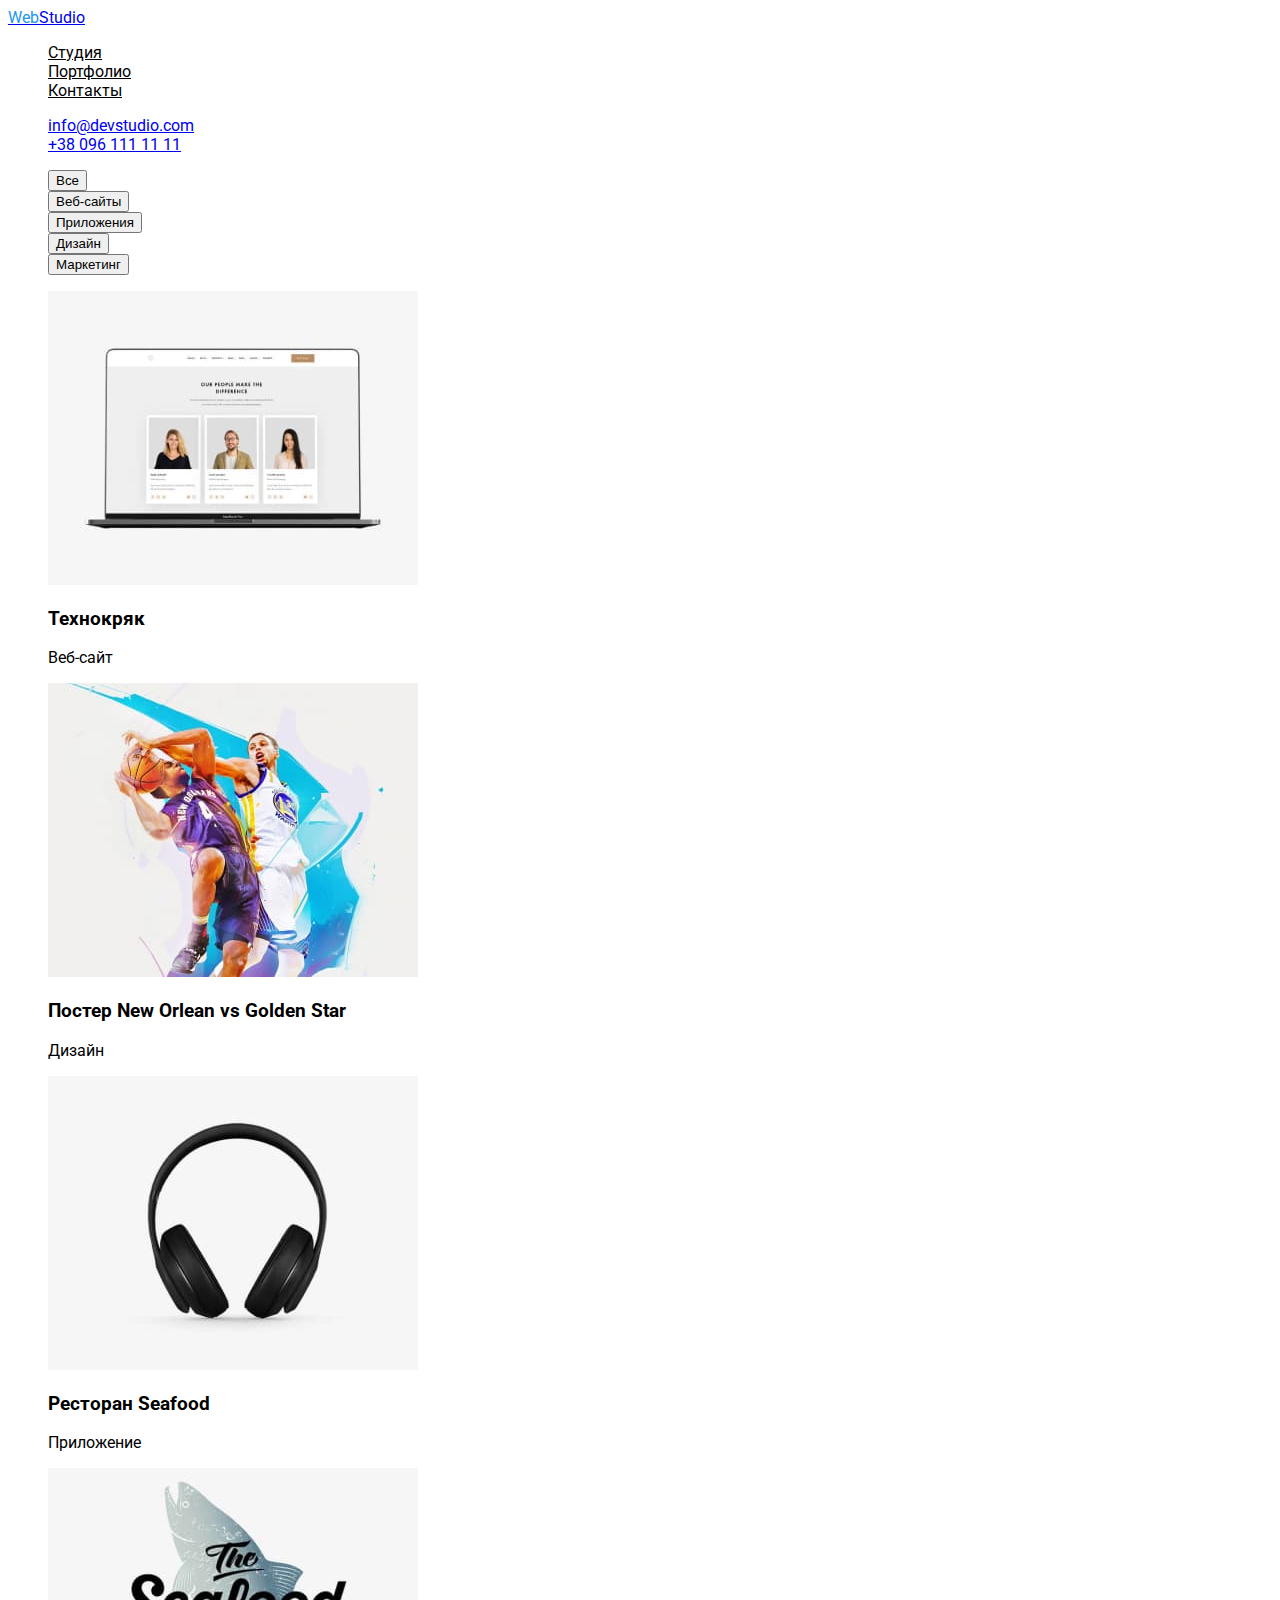
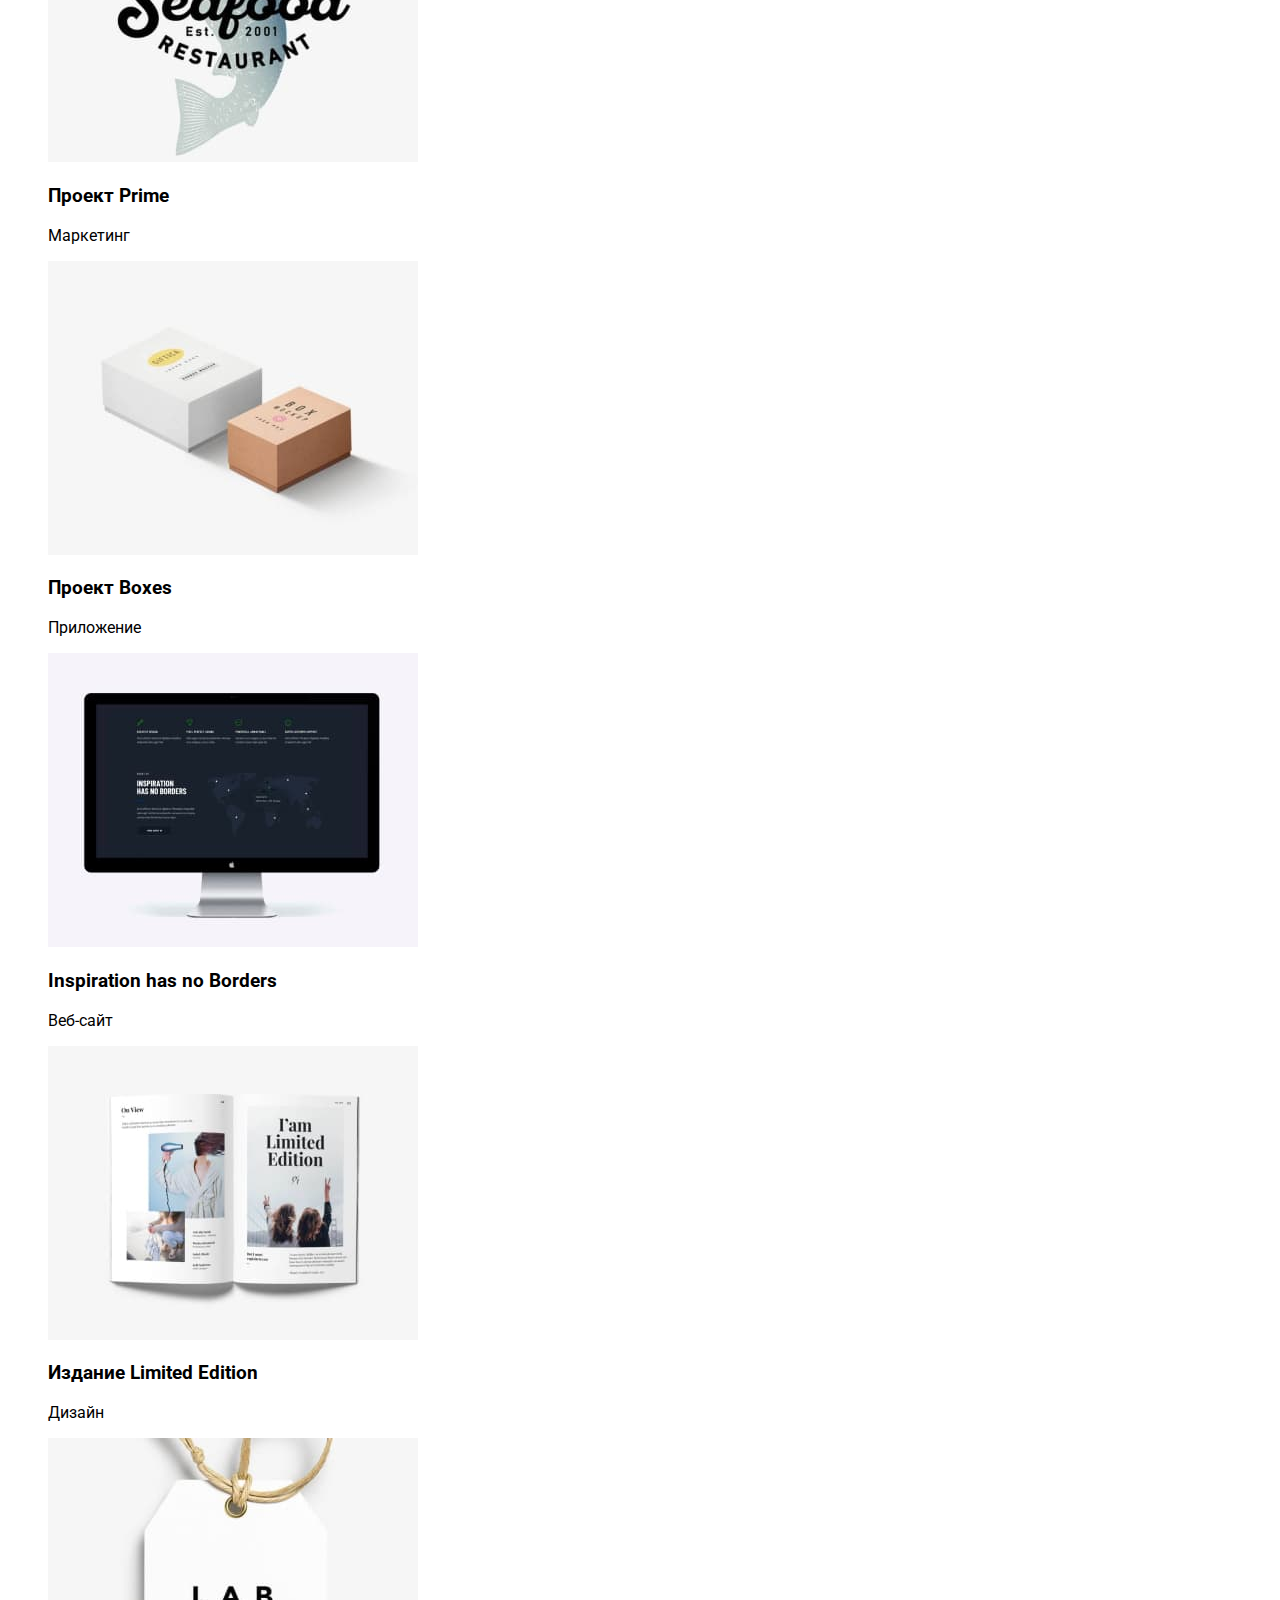
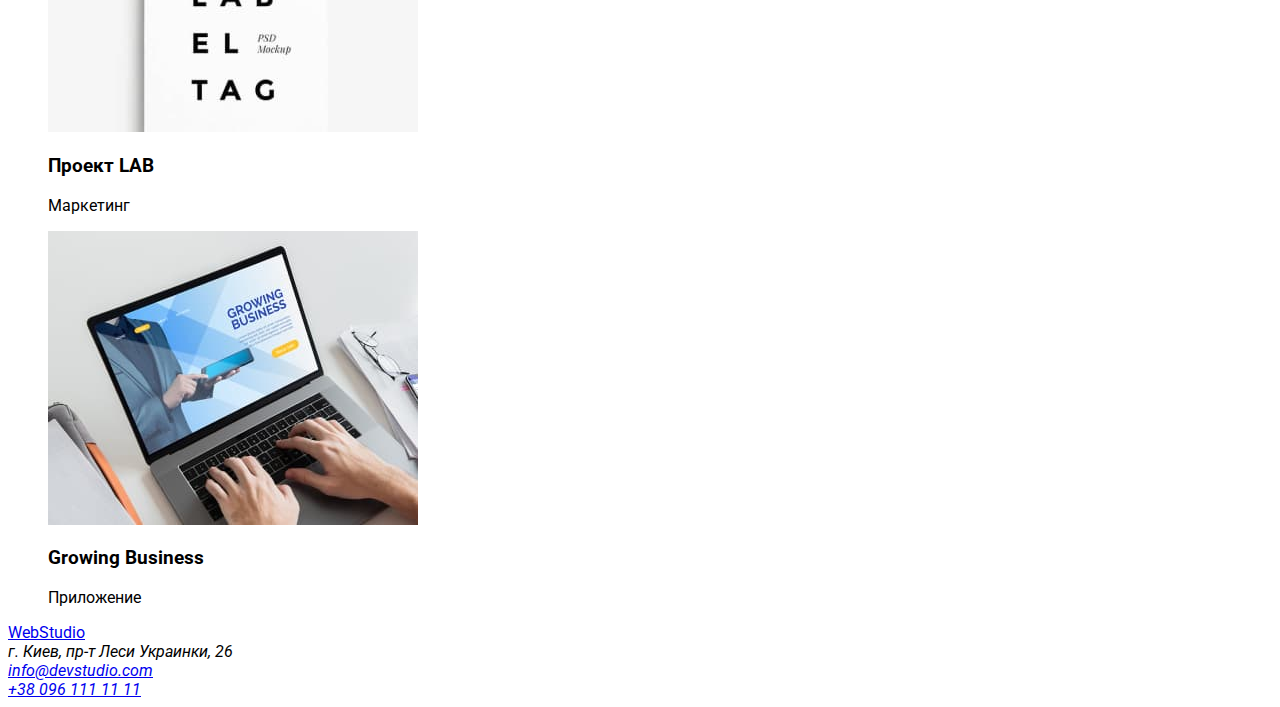
==== portfolio.html @ 3bb66386 "styles were added" ====
<!DOCTYPE html>
<html lang="ru">

<head>
    <meta charset="UTF-8">
    <meta http-equiv="X-UA-Compatible" content="IE=edge">
    <meta name="viewport" content="width=device-width, initial-scale=1.0">
    <title>Document</title>
    <link rel="stylesheet" href="css/styles.css">
    <link rel="preconnect" href="https://fonts.googleapis.com">
    <link rel="preconnect" href="https://fonts.gstatic.com" crossorigin>
    <link
        href="https://fonts.googleapis.com/css2?family=Raleway:wght@700&family=Roboto:wght@400;500;700;900&display=swap"
        rel="stylesheet">
</head>

<body>
    <!--Шапка-->
    <header>
        <nav>
            <a class="web-studio" href="./index.html"> <span class="web">Web</span>Studio</a>
            <ul class="list">
                <li><a href="index.html" class="link">Студия</a></li>
                <li><a href="portfolio.html" class="link">Портфолио</a></li>
                <li><a href="/" class="link">Контакты</a></li>
            </ul>
        </nav>
        <ul class="list">
            <li><a href="mailto:info@devstudio.com">info@devstudio.com</a></li>
            <li><a href="+380961111111">+38 096 111 11 11</a></li>
        </ul>
    </header>
    <main>
        <!--Portfolio-->
        <section class="section">
            <ul class="list">
                <li><button type="button">Все</button></li>
                <li><button type="button">Веб-сайты</button></li>
                <li><button type="button">Приложения</button></li>
                <li><button type="button">Дизайн</button></li>
                <li><button type="button">Маркетинг</button></li>
            </ul>
        </section>
        <!--Projects-->
        <section class="section">
            <ul class="list">
                <li><img src="./images/img5.jpg" alt="Фото команда" width="370" height="294">
                    <h3>Технокряк</h3>
                    <p>Веб-сайт</p>
                </li>
                <li><img src="./images/img6.jpg" alt="Постер Баскетбола" width="370" height="294">
                    <h3>Постер New Orlean vs Golden Star</h3>
                    <p>Дизайн</p>
                </li>
                <li><img src="./images/img7.jpg" alt="Ресторан Фото" width="370" height="294">
                    <h3>Ресторан Seafood</h3>
                    <p>Приложение</p>
                </li>
                <li><img src="./images/img8.jpg" alt="Фото ло" width="370" height="294">
                    <h3>Проект Prime</h3>
                    <p>Маркетинг</p>
                </li>
                <li><img src="./images/img9.jpg" alt="Проект Boxes" width="370" height="294">
                    <h3>Проект Boxes</h3>
                    <p>Приложение</p>
                </li>
                <li><img src="./images/img10.jpg" alt="Inspiration has no Borders" width="370" height="294">
                    <h3>Inspiration has no Borders</h3>
                    <p>Веб-сайт</p>
                </li>
                <li><img src="./images/img11.jpg" alt="Издание Limited Edition" width="370" height="294">
                    <h3>Издание Limited Edition</h3>
                    <p>Дизайн</p>
                </li>
                <li><img src="./images/img12.jpg" alt="Проект LAB" width="370" height="294">
                    <h3>Проект LAB</h3>
                    <p>Маркетинг</p>
                </li>
                <li><img src="./images/img13.jpg" alt="Growing Business" width="370" height="294">
                    <h3>Growing Business</h3>
                    <p>Приложение</p>
                </li>
            </ul>
        </section>
    </main>
    <footer>
        <!--Contact us-->
        <div>
            <a href="/index.html">WebStudio</a>

            <address>г. Киев, пр-т Леси Украинки, 26<br></address>
            <address>
                <a href="mailto:info@devstudio.com">info@devstudio.com</a><br>
                <a href="tel:+380961111111">+38 096 111 11 11</a>
            </address>
        </div>
        <div>
        </div>
    </footer>
</body>

</html>
---- css/styles.css ----
/* main color #ffffff*/
/*second color #F5F4FA*/
/* hero fill #2F303A */
/* footer fill #2F303A */
/* emphasis #2196F3 */
/* logo color #2196F3, #000000 */
/* font color #212121*/
/* second font color #2196F3, #212121, #757575 */
/* font Roboto 400,500,700,900 */
/* font Raleway 700 */
/* sections */
/* font-family: 'Raleway', sans-serif;
   'Roboto', sans-serif; */
:root {
  --primary-text-color: #000000;
  --title-text-color: #000000;
  --accent-color: #2196f3;
}
body {
  color: #000000;
  font-family: 'Roboto', sans-serif;

  background-color: #ffffff;
}
.list {
  list-style: none;
}
/* header */
.header {
  background-color: #fff;
}
.web {
  color: #2196f3;
}
.web-studio {
}
.link {
  color: #000000;
}
.logo {
  color: #000000;
}
.logo:active {
  color: #2196f3;
}
.logo:hover,
.link-logo:focus {
  color: #2196f3;
}

.section-title {
  color: #000000;
}
/* site nav */
.nav {
  color: #000000;
}
.nav .link:hover,
.site-nav .link:focus {
  color: #2196f3;
}
/* hero */
.hero {
  background-color: #000000;
}
.hero-title {
  color: #ffffff;
}
.btn-hero {
  background-color: #2196f3;
}
.btn-text {
  color: #ffffff;
}
/* Features */
.list-features {
  background-color: rgb(89, 0, 255);
}
.list-services {
  background-color: lightsalmon;
}
.list-team {
  background-color: rgb(184, 61, 184);
}
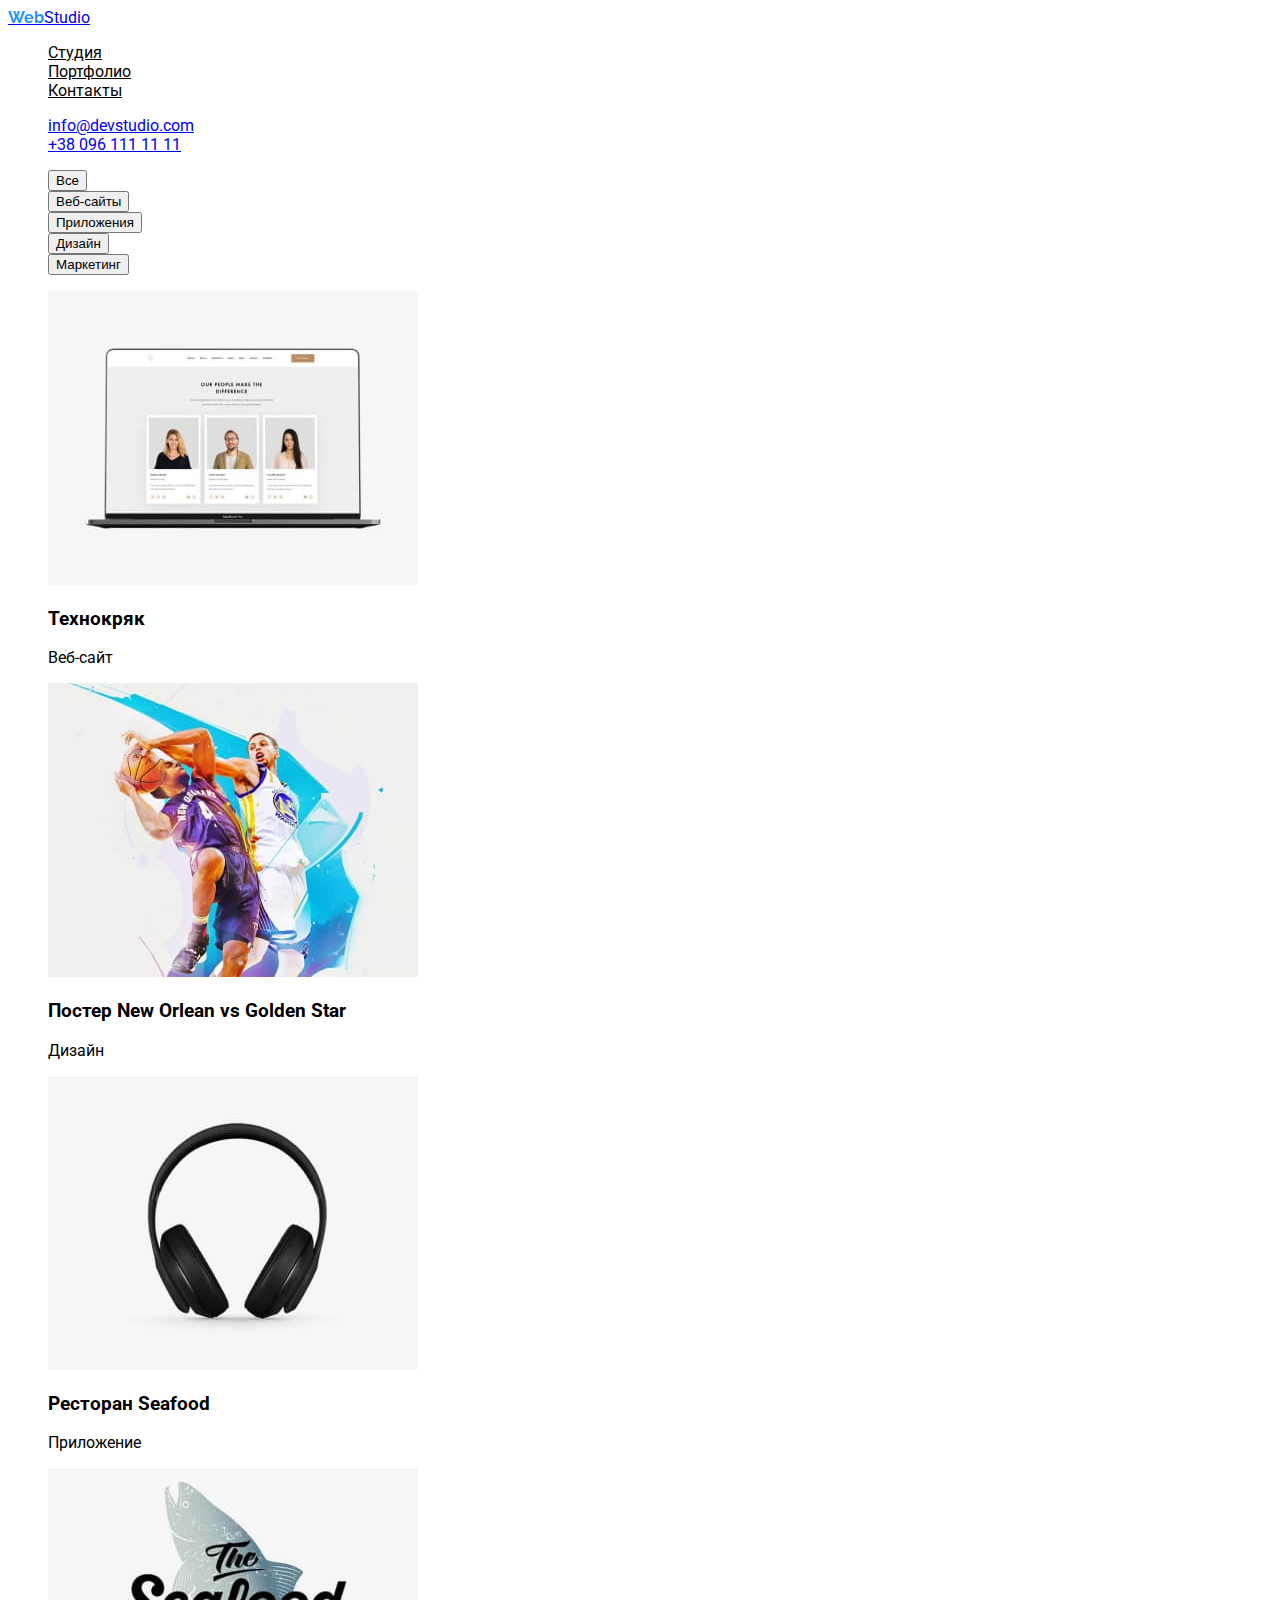
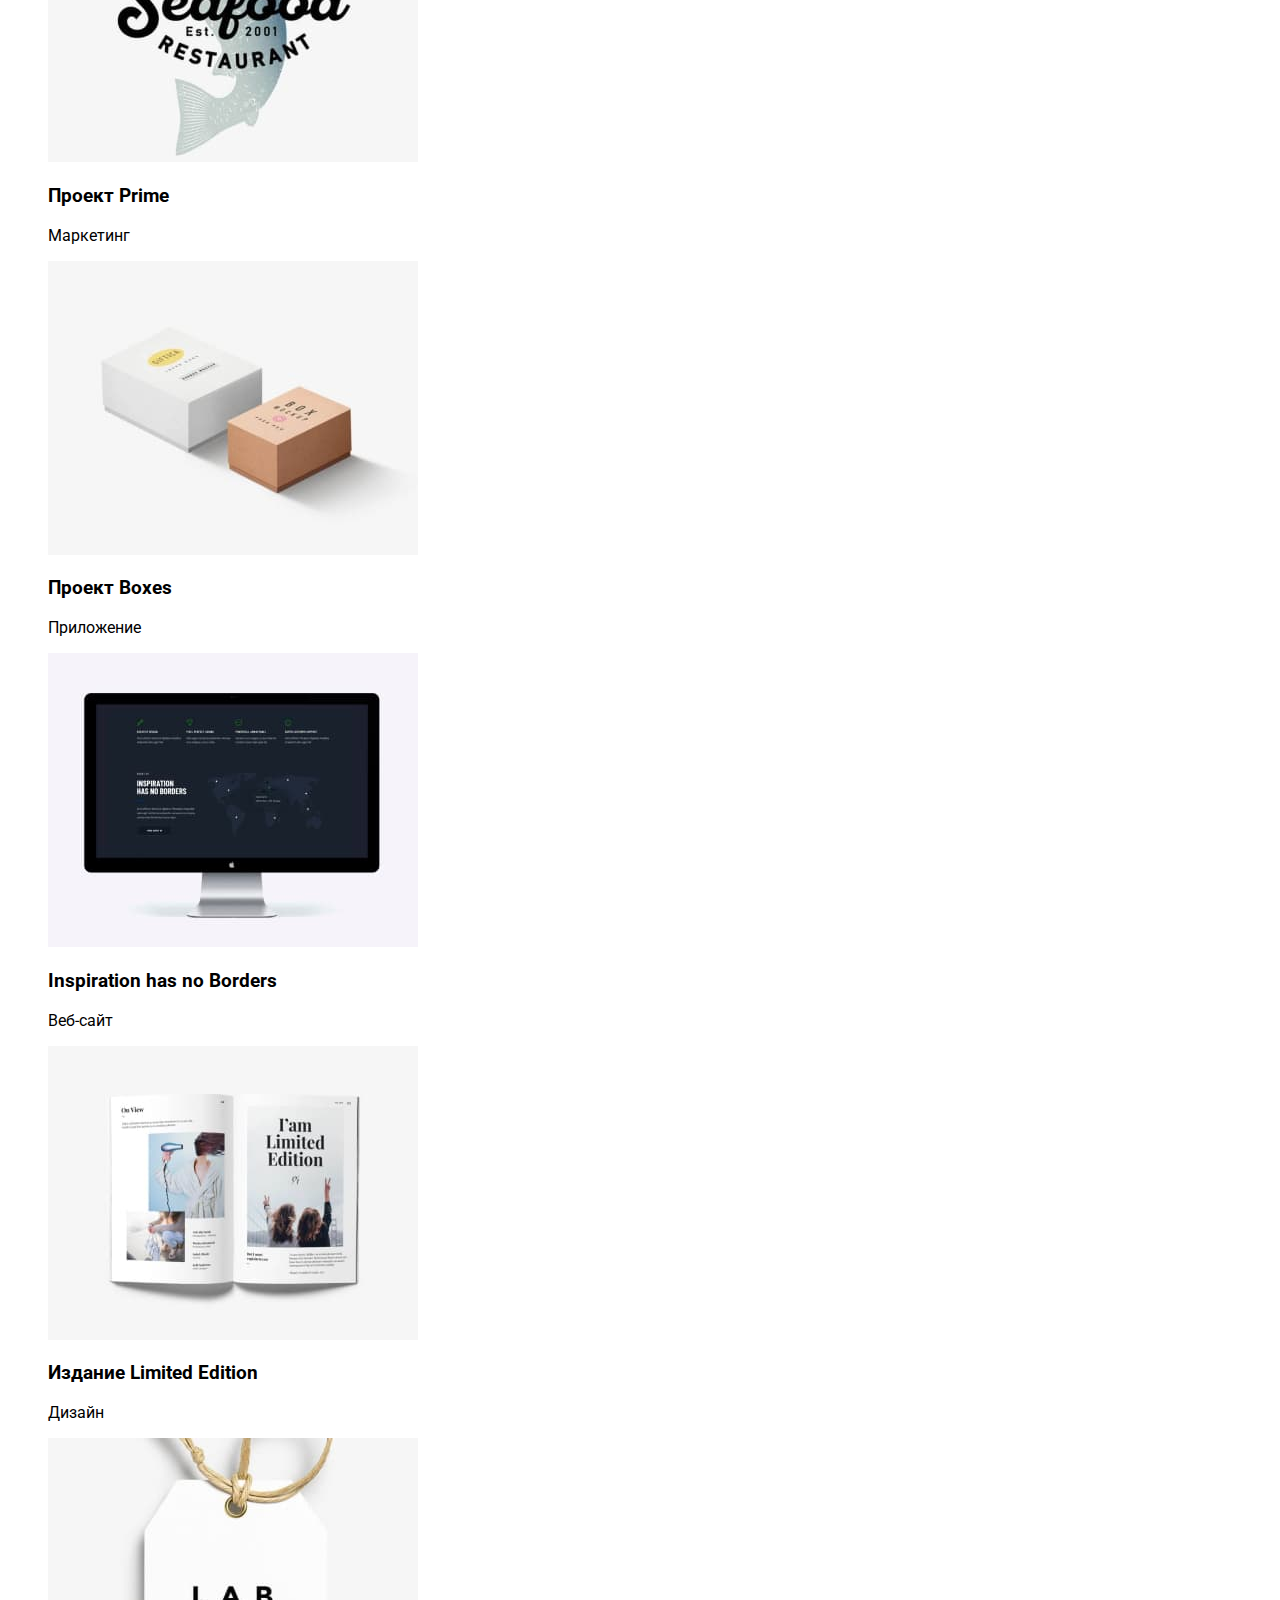
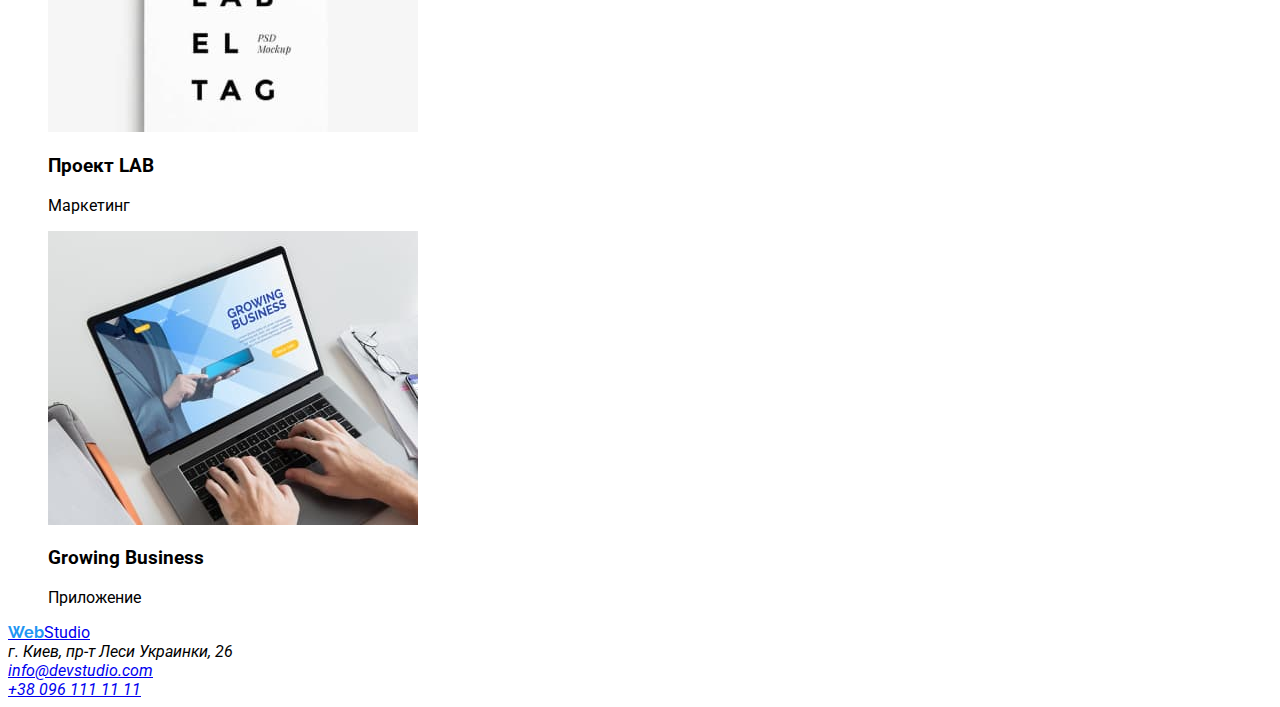
==== commit 18eeacc4: "class was changed" ====
--- a/portfolio.html
+++ b/portfolio.html
@@ -86,7 +86,7 @@
     <footer>
         <!--Contact us-->
         <div>
-            <a href="/index.html">WebStudio</a>
+            <a class="web-studio" href="./index.html"> <span class="web">Web</span>Studio</a>
 
             <address>г. Киев, пр-т Леси Украинки, 26<br></address>
             <address>
--- a/css/styles.css
+++ b/css/styles.css
@@ -30,6 +30,8 @@
   background-color: #fff;
 }
 .web {
+  font-family: 'Raleway', sans-serif;
+  font-weight: 700;
   color: #2196f3;
 }
 .web-studio {
@@ -68,17 +70,6 @@
 }
 .btn-hero {
   background-color: #2196f3;
-}
-.btn-text {
   color: #ffffff;
 }
 /* Features */
-.list-features {
-  background-color: rgb(89, 0, 255);
-}
-.list-services {
-  background-color: lightsalmon;
-}
-.list-team {
-  background-color: rgb(184, 61, 184);
-}
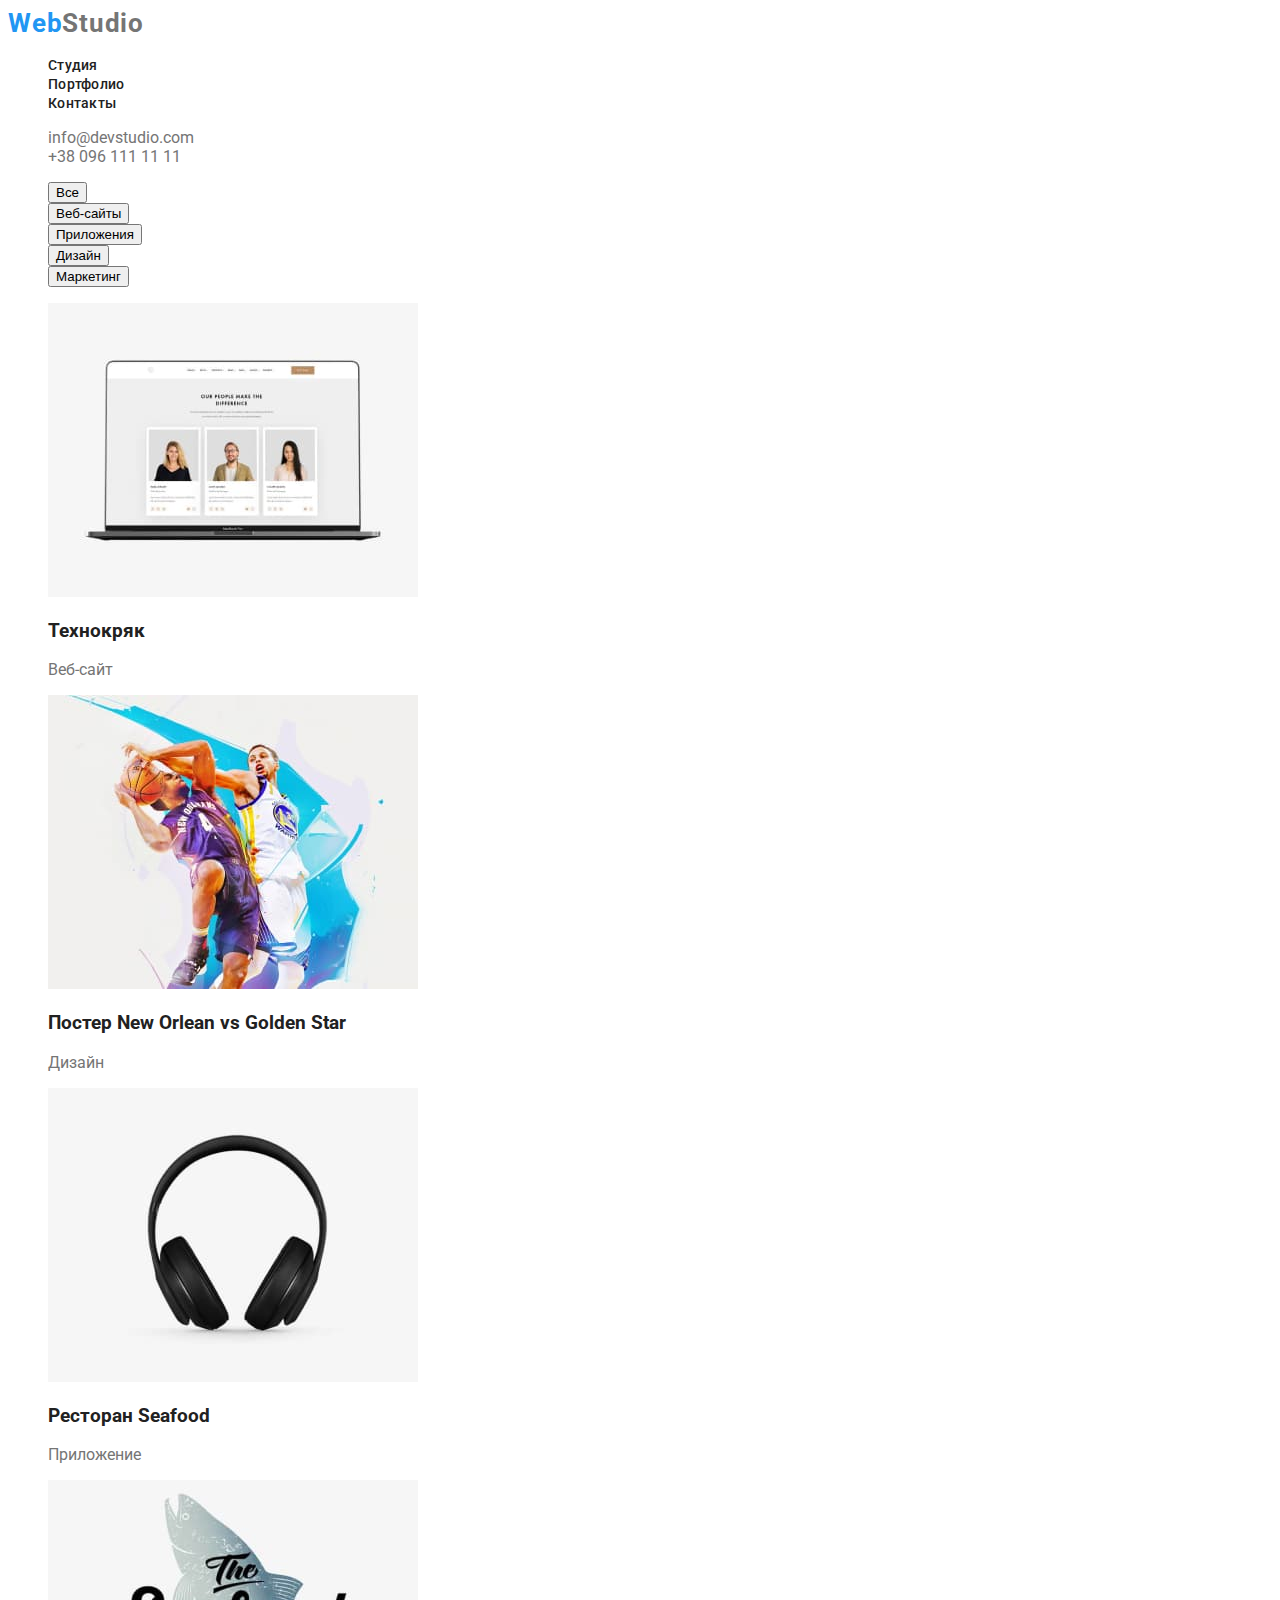
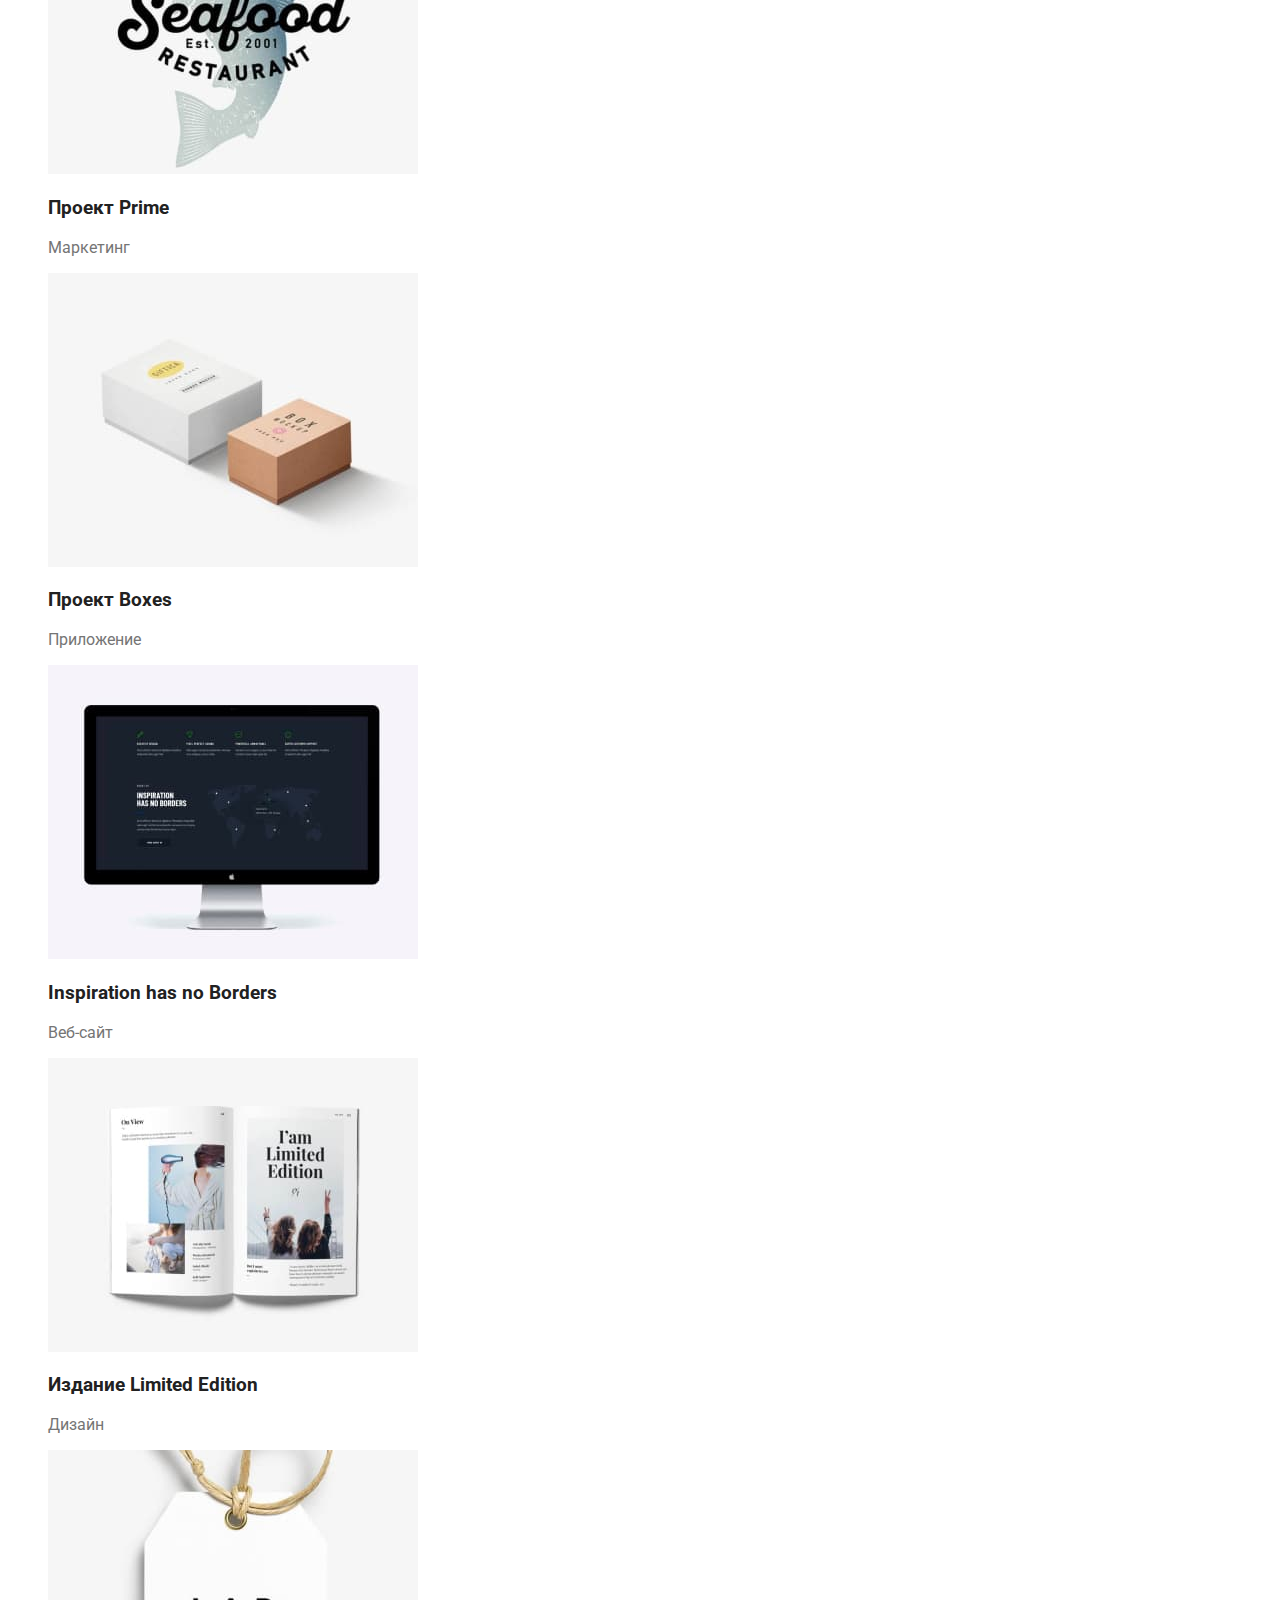
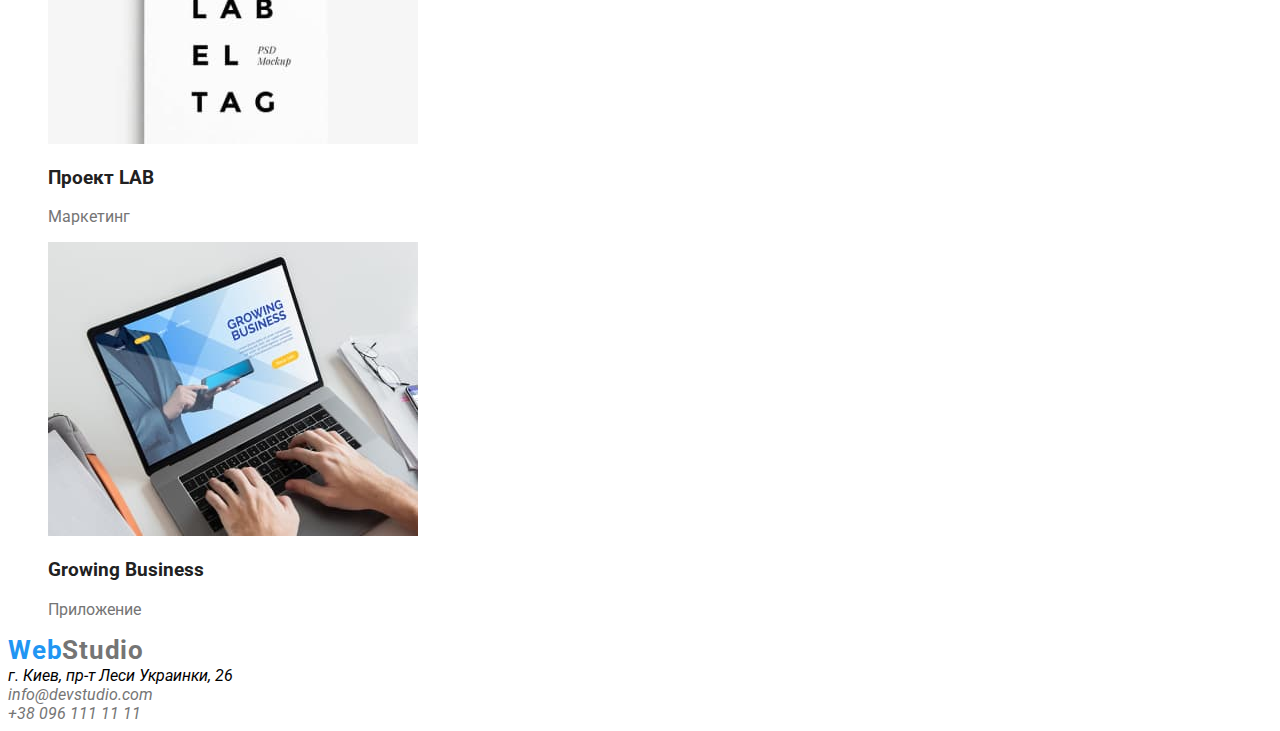
==== commit 209e9f02: "css studio added" ====
--- a/portfolio.html
+++ b/portfolio.html
@@ -10,29 +10,30 @@
     <link rel="preconnect" href="https://fonts.googleapis.com">
     <link rel="preconnect" href="https://fonts.gstatic.com" crossorigin>
     <link
-        href="https://fonts.googleapis.com/css2?family=Raleway:wght@700&family=Roboto:wght@400;500;700;900&display=swap"
+        href="https://fonts.googleapis.com/css2?family=Oleo+Script&family=Raleway:wght@700&family=Roboto:wght@400;500;700;900&display=swap"
         rel="stylesheet">
+
 </head>
 
 <body>
     <!--Шапка-->
-    <header>
-        <nav>
-            <a class="web-studio" href="./index.html"> <span class="web">Web</span>Studio</a>
-            <ul class="list">
-                <li><a href="index.html" class="link">Студия</a></li>
-                <li><a href="portfolio.html" class="link">Портфолио</a></li>
-                <li><a href="/" class="link">Контакты</a></li>
+    <header class="header">
+        <a class="logo link" href="./index.html"> <span class="web">Web</span>Studio</a>
+        <nav class="header-nav">
+            <ul class="header-list list">
+                <li><a class="header-link link" href="./index.html">Студия</a></li>
+                <li><a class="header-link link" href="./portfolio.html">Портфолио</a></li>
+                <li><a class="header-link link" href="/">Контакты</a></li>
             </ul>
         </nav>
         <ul class="list">
-            <li><a href="mailto:info@devstudio.com">info@devstudio.com</a></li>
-            <li><a href="+380961111111">+38 096 111 11 11</a></li>
+            <li><a class="link" href="mailto:info@devstudio.com">info@devstudio.com</a></li>
+            <li><a class="link" href="+380961111111">+38 096 111 11 11</a></li>
         </ul>
     </header>
     <main>
-        <!--Portfolio-->
-        <section class="section">
+        <!--Menu-->
+        <section class="menu">
             <ul class="list">
                 <li><button type="button">Все</button></li>
                 <li><button type="button">Веб-сайты</button></li>
@@ -42,43 +43,43 @@
             </ul>
         </section>
         <!--Projects-->
-        <section class="section">
+        <section class="projects">
             <ul class="list">
                 <li><img src="./images/img5.jpg" alt="Фото команда" width="370" height="294">
-                    <h3>Технокряк</h3>
-                    <p>Веб-сайт</p>
+                    <h3 class="projects-title">Технокряк</h3>
+                    <p class="projects-text">Веб-сайт</p>
                 </li>
                 <li><img src="./images/img6.jpg" alt="Постер Баскетбола" width="370" height="294">
-                    <h3>Постер New Orlean vs Golden Star</h3>
-                    <p>Дизайн</p>
+                    <h3 class="projects-title">Постер New Orlean vs Golden Star</h3>
+                    <p class="projects-text">Дизайн</p>
                 </li>
                 <li><img src="./images/img7.jpg" alt="Ресторан Фото" width="370" height="294">
-                    <h3>Ресторан Seafood</h3>
-                    <p>Приложение</p>
+                    <h3 class="projects-title">Ресторан Seafood</h3>
+                    <p class="projects-text">Приложение</p>
                 </li>
                 <li><img src="./images/img8.jpg" alt="Фото ло" width="370" height="294">
-                    <h3>Проект Prime</h3>
-                    <p>Маркетинг</p>
+                    <h3 class="projects-title">Проект Prime</h3>
+                    <p class="projects-text">Маркетинг</p>
                 </li>
                 <li><img src="./images/img9.jpg" alt="Проект Boxes" width="370" height="294">
-                    <h3>Проект Boxes</h3>
-                    <p>Приложение</p>
+                    <h3 class="projects-title">Проект Boxes</h3>
+                    <p class="projects-text">Приложение</p>
                 </li>
                 <li><img src="./images/img10.jpg" alt="Inspiration has no Borders" width="370" height="294">
-                    <h3>Inspiration has no Borders</h3>
-                    <p>Веб-сайт</p>
+                    <h3 class="projects-title">Inspiration has no Borders</h3>
+                    <p class="projects-text">Веб-сайт</p>
                 </li>
                 <li><img src="./images/img11.jpg" alt="Издание Limited Edition" width="370" height="294">
-                    <h3>Издание Limited Edition</h3>
-                    <p>Дизайн</p>
+                    <h3 class="projects-title">Издание Limited Edition</h3>
+                    <p class="projects-text">Дизайн</p>
                 </li>
                 <li><img src="./images/img12.jpg" alt="Проект LAB" width="370" height="294">
-                    <h3>Проект LAB</h3>
-                    <p>Маркетинг</p>
+                    <h3 class="projects-title">Проект LAB</h3>
+                    <p class="projects-text">Маркетинг</p>
                 </li>
                 <li><img src="./images/img13.jpg" alt="Growing Business" width="370" height="294">
-                    <h3>Growing Business</h3>
-                    <p>Приложение</p>
+                    <h3 class="projects-title">Growing Business</h3>
+                    <p class="projects-text">Приложение</p>
                 </li>
             </ul>
         </section>
@@ -86,12 +87,11 @@
     <footer>
         <!--Contact us-->
         <div>
-            <a class="web-studio" href="./index.html"> <span class="web">Web</span>Studio</a>
-
+            <a class="logo link" href="/"> <span class="web">Web</span>Studio</a>
             <address>г. Киев, пр-т Леси Украинки, 26<br></address>
             <address>
-                <a href="mailto:info@devstudio.com">info@devstudio.com</a><br>
-                <a href="tel:+380961111111">+38 096 111 11 11</a>
+                <a href="mailto:info@devstudio.com" class="link">info@devstudio.com</a><br>
+                <a href="tel:+380961111111" class="link">+38 096 111 11 11</a>
             </address>
         </div>
         <div>
--- a/css/styles.css
+++ b/css/styles.css
@@ -1,75 +1,230 @@
-/* main color #ffffff*/
-/*second color #F5F4FA*/
-/* hero fill #2F303A */
-/* footer fill #2F303A */
-/* emphasis #2196F3 */
-/* logo color #2196F3, #000000 */
-/* font color #212121*/
-/* second font color #2196F3, #212121, #757575 */
+/*second fill color #F5F4FA*/
+/* hero, footer fill color #2F303A */
 /* font Roboto 400,500,700,900 */
 /* font Raleway 700 */
-/* sections */
 /* font-family: 'Raleway', sans-serif;
    'Roboto', sans-serif; */
 :root {
-  --primary-text-color: #000000;
-  --title-text-color: #000000;
+  --main-title-color: #ffffff;
+  --secondary-title-color: #212121;
+  --main-text-color: #757575;
   --accent-color: #2196f3;
 }
 body {
   color: #000000;
   font-family: 'Roboto', sans-serif;
-
   background-color: #ffffff;
 }
 .list {
   list-style: none;
 }
-/* header */
+.link {
+  text-decoration: none;
+}
+/* Header */
 .header {
-  background-color: #fff;
-}
+  background-color: #ffffff;
+}
+.header-link {
+  font-style: normal;
+  font-weight: 500;
+  font-size: 14px;
+  line-height: 1.14;
+  letter-spacing: 0.02em;
+  color: #212121;
+}
+.link:hover,
+.link:focus {
+  color: #2196f3;
+}
+/* Webstudio logo */
 .web {
-  font-family: 'Raleway', sans-serif;
-  font-weight: 700;
-  color: #2196f3;
-}
-.web-studio {
-}
+  font-weight: 700;
+  font-size: 26px;
+  line-height: 1.19;
+  /* identical to box height */
+  letter-spacing: 0.03em;
+  color: #2196f3;
+}
+.logo {
+  font-weight: 700;
+  font-size: 26px;
+  line-height: 1.19;
+  /* identical to box height */
+  letter-spacing: 0.03em;
+  color: #2196f3;
+}
+.header-mail {
+  font-weight: 500;
+  font-size: 14px;
+  line-height: 1.14;
+  letter-spacing: 0.02em;
+
+  color: #757575;
+}
+.header-tel {
+  font-weight: 500;
+  font-size: 14px;
+  line-height: 1.14;
+  letter-spacing: 0.02em;
+
+  color: #757575;
+}
+/* font-family: 'Raleway', sans-serif; */
+/* font-weight: 400; */
+/* color: #000000; */
+
+/* site nav */
+
+.header-nav .list > li .link:hover,
+.link:focus {
+  color: #2196f3;
+}
+.header-nav .list > li .link {
+  color: #212121;
+}
+/* Hero */
+.hero {
+  background-color: #2f303a;
+}
+.hero-box {
+}
+.hero-title {
+  font-weight: 900;
+  font-size: 44px;
+  line-height: 1.36;
+  /* or 136% */
+  text-align: center;
+  letter-spacing: 0.06em;
+  text-transform: uppercase;
+  color: #ffffff;
+}
+.button-text {
+  font-weight: bold;
+  font-size: 16px;
+  line-height: 1.87;
+  /* identical to box height, or 187% */
+  display: flex;
+  align-items: center;
+  text-align: center;
+  letter-spacing: 0.06em;
+  color: #ffffff;
+  background-color: #2196f3;
+}
+/* Features section */
+
+.features-list {
+}
+.features-title {
+  font-weight: 700;
+  font-size: 14px;
+  line-height: 1.14;
+  letter-spacing: 0.03em;
+  text-transform: uppercase;
+  color: #212121;
+}
+.features-text {
+  font-weight: normal;
+  font-size: 14px;
+  line-height: 1.71;
+  /* or 171% */
+  letter-spacing: 0.03em;
+  color: #757575;
+}
+/* Features images */
+.cards {
+}
+.cards-title {
+  font-weight: 700;
+  font-size: 36px;
+  line-height: 1.16;
+  text-align: center;
+  letter-spacing: 0.03em;
+  color: #212121;
+}
+
+/* Team section */
 .link {
-  color: #000000;
+  color: #757575;
+}
+.team {
+}
+.team-title {
+  font-weight: 700;
+  font-size: 36px;
+  line-height: 1.16;
+  text-align: center;
+  letter-spacing: 0.03em;
+  color: #212121;
+}
+.team-list {
+}
+.team-member {
+  font-weight: 500;
+  font-size: 16px;
+  line-height: 1.18;
+  /* identical to box height */
+  text-align: center;
+  letter-spacing: 0.03em;
+  color: #212121;
+}
+.team-text {
+  font-weight: 400;
+  font-size: 16px;
+  line-height: 1.18;
+  /* identical to box height */
+  text-align: center;
+  letter-spacing: 0.03em;
+  color: #757575;
+}
+/* Footer Contacts */
+.contacts {
+}
+.contacts-box {
+  background-color: #2f303a;
+}
+.contacts-address {
+  font-weight: 400;
+  font-size: 14px;
+  line-height: 1.71;
+  /* or 171% */
+  letter-spacing: 0.03em;
+  color: #ffffff;
+}
+.contacts-mail {
+  font-weight: 400;
+  font-size: 14px;
+  line-height: 1.71;
+  /* or 171% */
+  letter-spacing: 0.03em;
+  color: rgba(255, 255, 255, 0.6);
+}
+.contacts-tel {
+  font-weight: 400;
+  font-size: 14px;
+  line-height: 1.71;
+  /* or 171% */
+  letter-spacing: 0.03em;
+  color: rgba(255, 255, 255, 0.6);
+}
+.studio {
+  font-weight: 700;
+  font-size: 26px;
+  line-height: 1.19;
+  /* identical to box height */
+  letter-spacing: 0.03em;
+  color: #ffffff;
 }
 .logo {
-  color: #000000;
-}
-.logo:active {
-  color: #2196f3;
-}
-.logo:hover,
-.link-logo:focus {
-  color: #2196f3;
-}
-
-.section-title {
-  color: #000000;
-}
-/* site nav */
-.nav {
-  color: #000000;
-}
-.nav .link:hover,
-.site-nav .link:focus {
-  color: #2196f3;
-}
-/* hero */
-.hero {
-  background-color: #000000;
-}
-.hero-title {
-  color: #ffffff;
-}
-.btn-hero {
-  background-color: #2196f3;
-  color: #ffffff;
-}
-/* Features */
+}
+.web {
+}
+/* Portfolio page */
+.projects {
+}
+.projects-title {
+  color: #212121;
+}
+.projects-text {
+  color: #757575;
+}
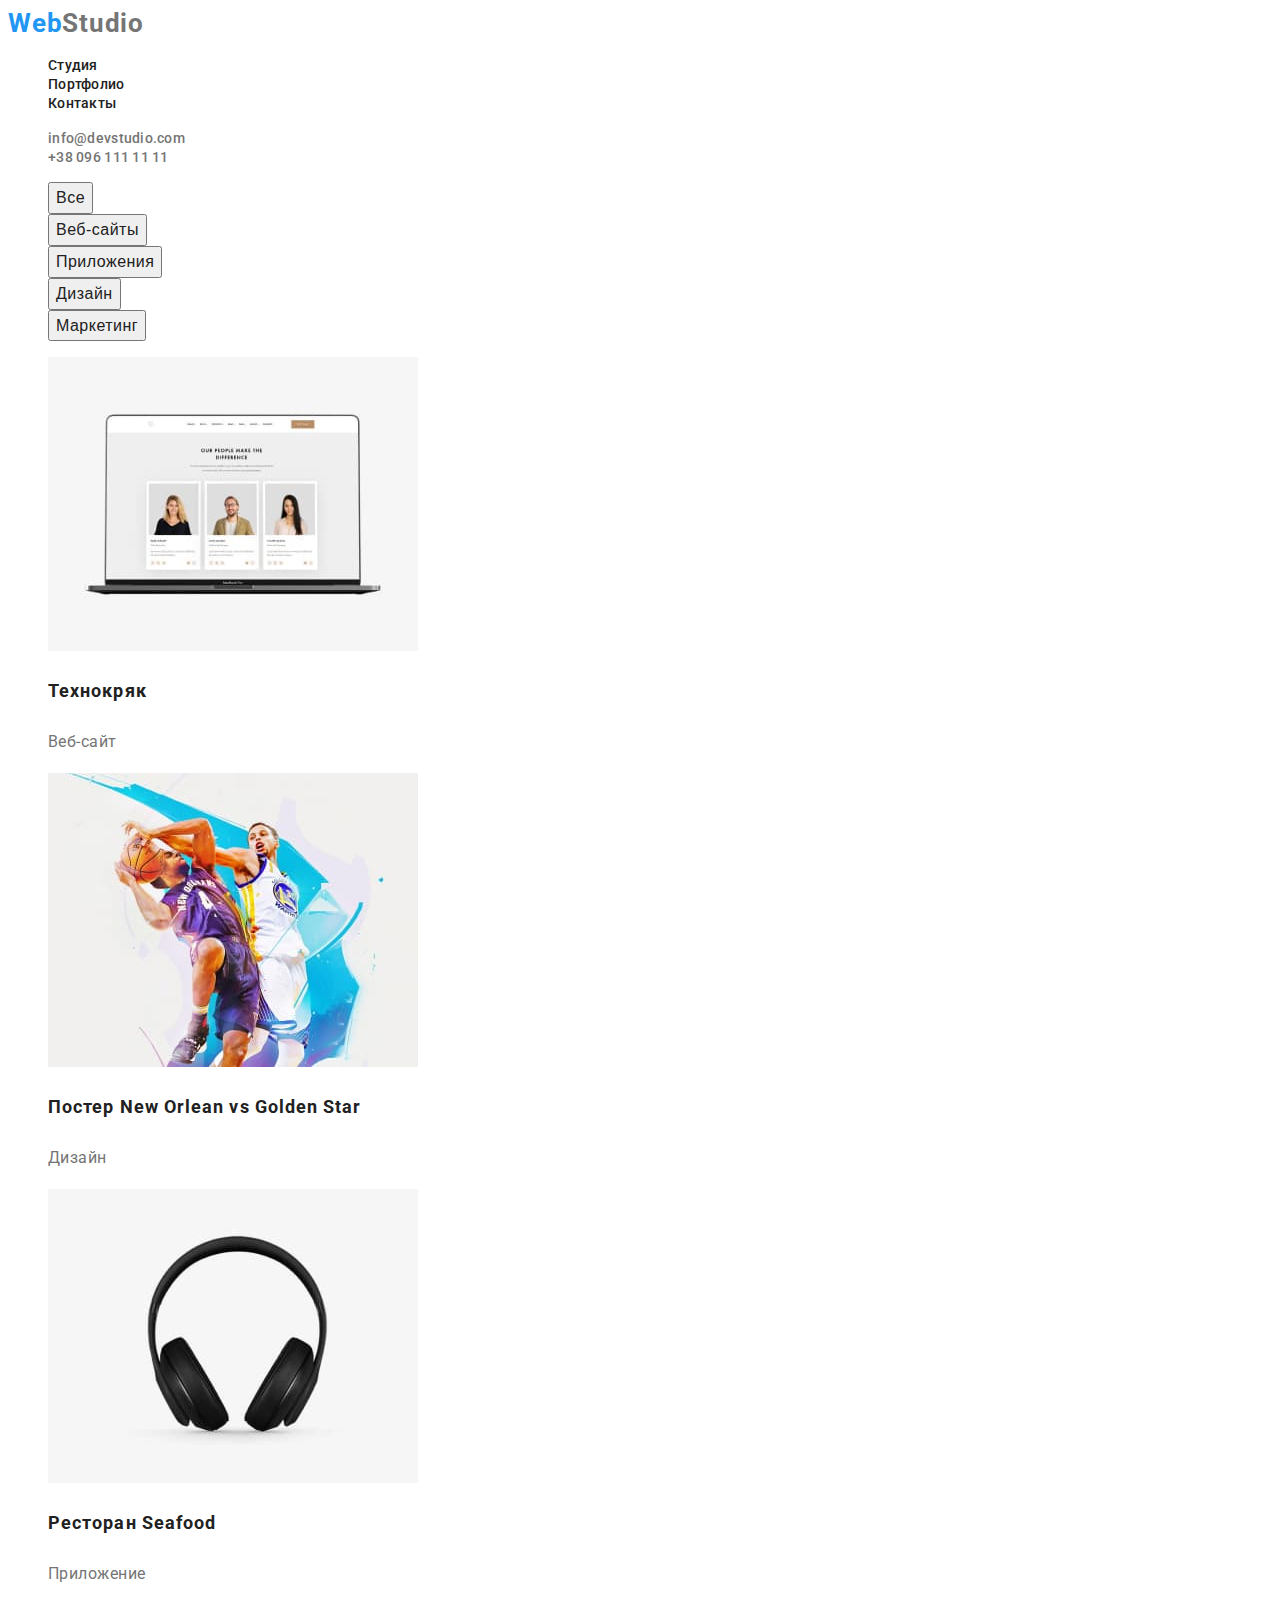
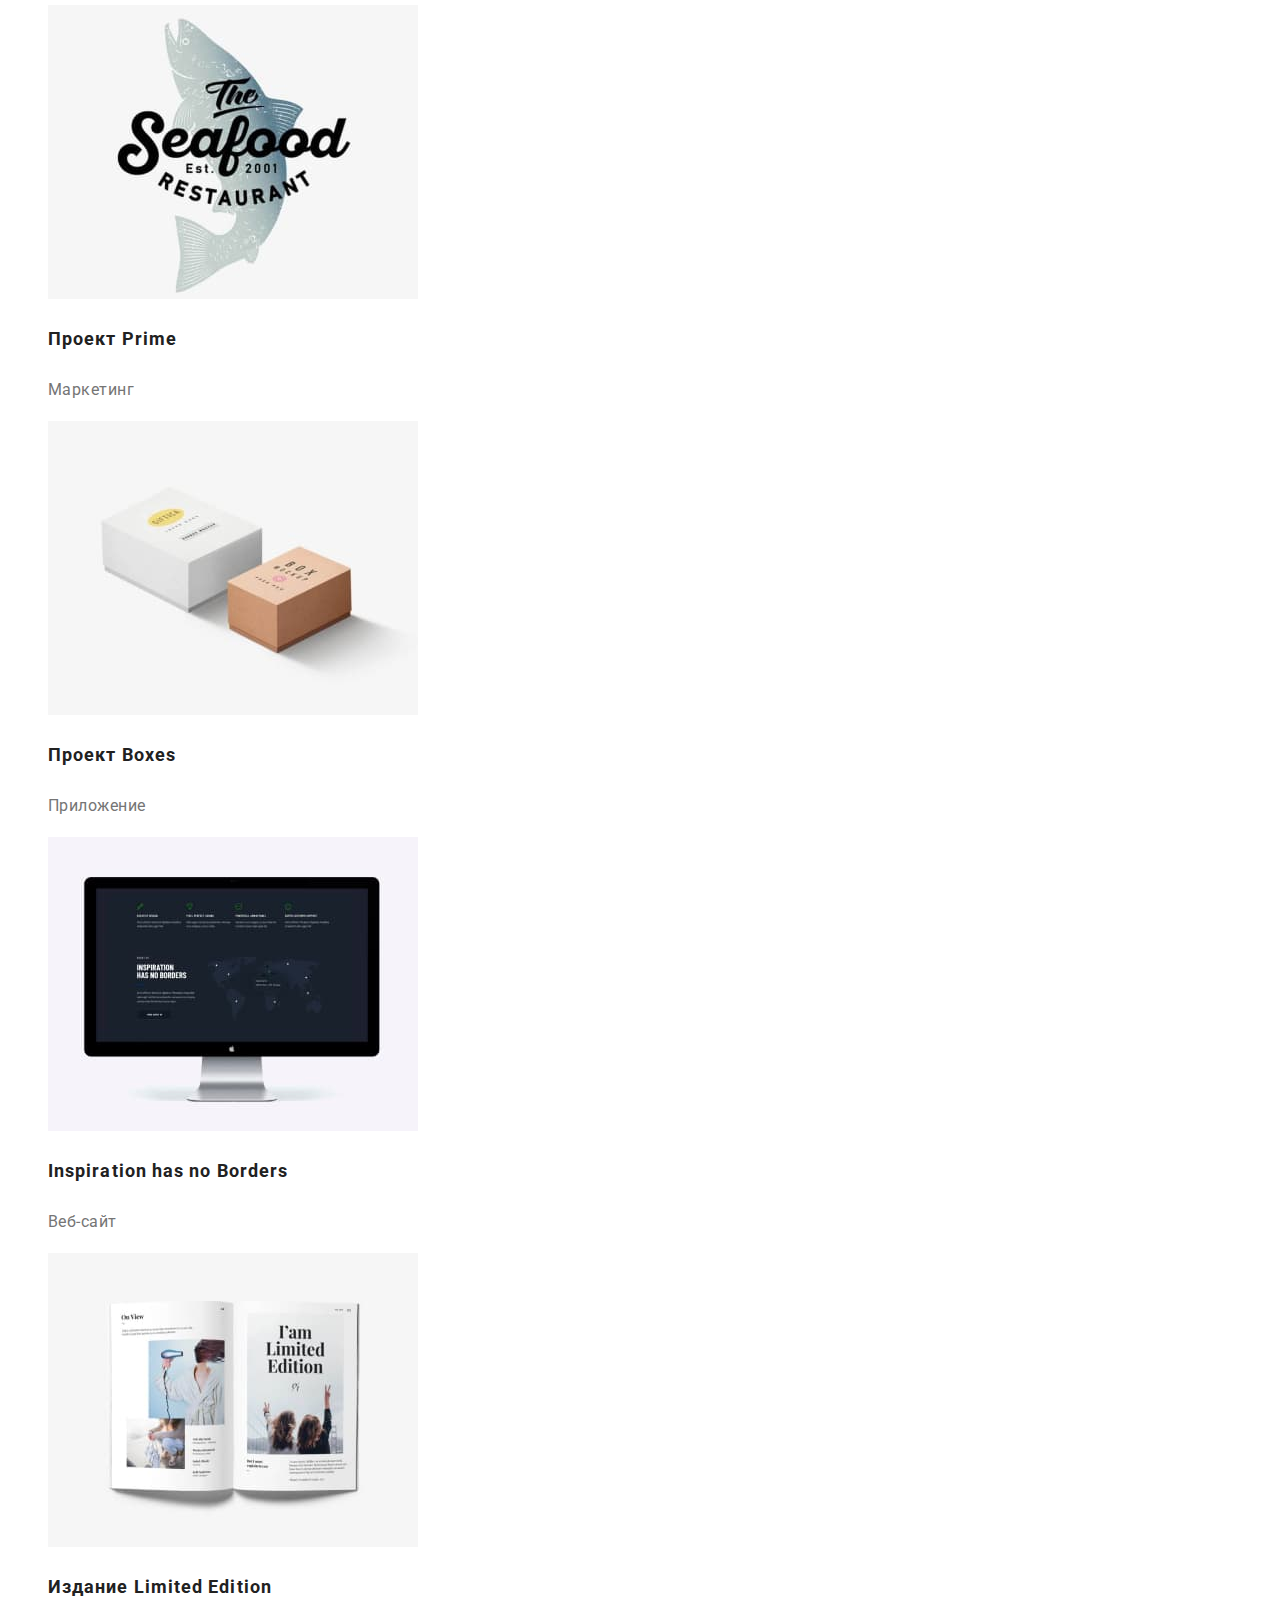
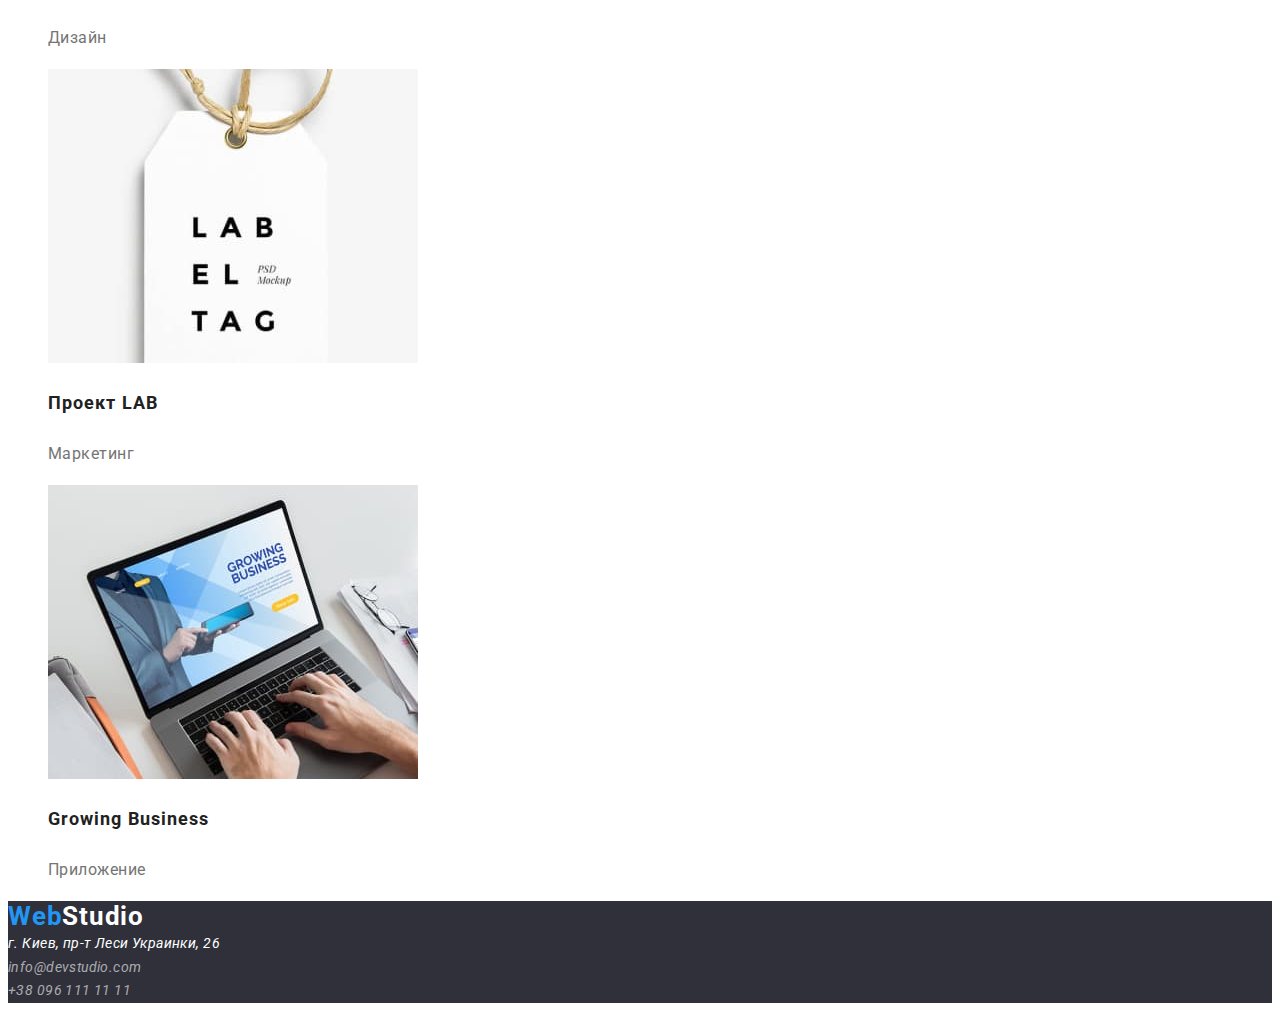
==== commit 759b0708: "portfolio files were changed" ====
--- a/portfolio.html
+++ b/portfolio.html
@@ -26,25 +26,25 @@
                 <li><a class="header-link link" href="/">Контакты</a></li>
             </ul>
         </nav>
-        <ul class="list">
-            <li><a class="link" href="mailto:info@devstudio.com">info@devstudio.com</a></li>
-            <li><a class="link" href="+380961111111">+38 096 111 11 11</a></li>
+        <ul class="header-right list">
+            <li><a class="header-mail link" href="mailto:info@devstudio.com">info@devstudio.com</a></li>
+            <li><a class="header-tel link" href="+380961111111">+38 096 111 11 11</a></li>
         </ul>
     </header>
     <main>
         <!--Menu-->
         <section class="menu">
-            <ul class="list">
-                <li><button type="button">Все</button></li>
-                <li><button type="button">Веб-сайты</button></li>
-                <li><button type="button">Приложения</button></li>
-                <li><button type="button">Дизайн</button></li>
-                <li><button type="button">Маркетинг</button></li>
+            <ul class="menu-list list">
+                <li><button type="button" class="menu-button">Все</button></li>
+                <li><button type="button" class="menu-button">Веб-сайты</button></li>
+                <li><button type="button" class="menu-button">Приложения</button></li>
+                <li><button type="button" class="menu-button">Дизайн</button></li>
+                <li><button type="button" class="menu-button">Маркетинг</button></li>
             </ul>
         </section>
         <!--Projects-->
         <section class="projects">
-            <ul class="list">
+            <ul class="projects-list list">
                 <li><img src="./images/img5.jpg" alt="Фото команда" width="370" height="294">
                     <h3 class="projects-title">Технокряк</h3>
                     <p class="projects-text">Веб-сайт</p>
@@ -84,14 +84,14 @@
             </ul>
         </section>
     </main>
-    <footer>
-        <!--Contact us-->
-        <div>
-            <a class="logo link" href="/"> <span class="web">Web</span>Studio</a>
-            <address>г. Киев, пр-т Леси Украинки, 26<br></address>
+    <!--Contact us-->
+    <footer class="contacts">
+        <div class="contacts-box">
+            <a class="logo link" href="/"> <span class="web">Web</span><span class="studio">Studio</span></a>
+            <address class="contacts-address">г. Киев, пр-т Леси Украинки, 26<br></address>
             <address>
-                <a href="mailto:info@devstudio.com" class="link">info@devstudio.com</a><br>
-                <a href="tel:+380961111111" class="link">+38 096 111 11 11</a>
+                <a class="contacts-mail link" href="mailto:info@devstudio.com" class="link">info@devstudio.com</a><br>
+                <a class="contacts-tel link" href="tel:+380961111111" class="link">+38 096 111 11 11</a>
             </address>
         </div>
         <div>
--- a/css/styles.css
+++ b/css/styles.css
@@ -11,7 +11,7 @@
   --accent-color: #2196f3;
 }
 body {
-  color: #000000;
+  color: #757575;
   font-family: 'Roboto', sans-serif;
   background-color: #ffffff;
 }
@@ -23,7 +23,6 @@
 }
 /* Header */
 .header {
-  background-color: #ffffff;
 }
 .header-link {
   font-style: normal;
@@ -100,7 +99,7 @@
   color: #ffffff;
 }
 .button-text {
-  font-weight: bold;
+  font-weight: 700;
   font-size: 16px;
   line-height: 1.87;
   /* identical to box height, or 187% */
@@ -124,7 +123,7 @@
   color: #212121;
 }
 .features-text {
-  font-weight: normal;
+  font-weight: 400;
   font-size: 14px;
   line-height: 1.71;
   /* or 171% */
@@ -220,11 +219,36 @@
 .web {
 }
 /* Portfolio page */
+.menu {
+}
+.menu-list {
+}
+.menu-button {
+  font-weight: 500;
+  font-size: 16px;
+  line-height: 1.62;
+  /* identical to box height, or 162% */
+  text-align: center;
+  letter-spacing: 0.03em;
+  color: #212121;
+}
 .projects {
 }
+.projects-list {
+}
 .projects-title {
+  font-weight: 700;
+  font-size: 18px;
+  line-height: 2;
+  /* identical to box height, or 200% */
+  letter-spacing: 0.06em;
   color: #212121;
 }
 .projects-text {
-  color: #757575;
-}
+  font-weight: 400;
+  font-size: 16px;
+  line-height: 1.87;
+  /* identical to box height, or 187% */
+  letter-spacing: 0.03em;
+  color: #757575;
+}
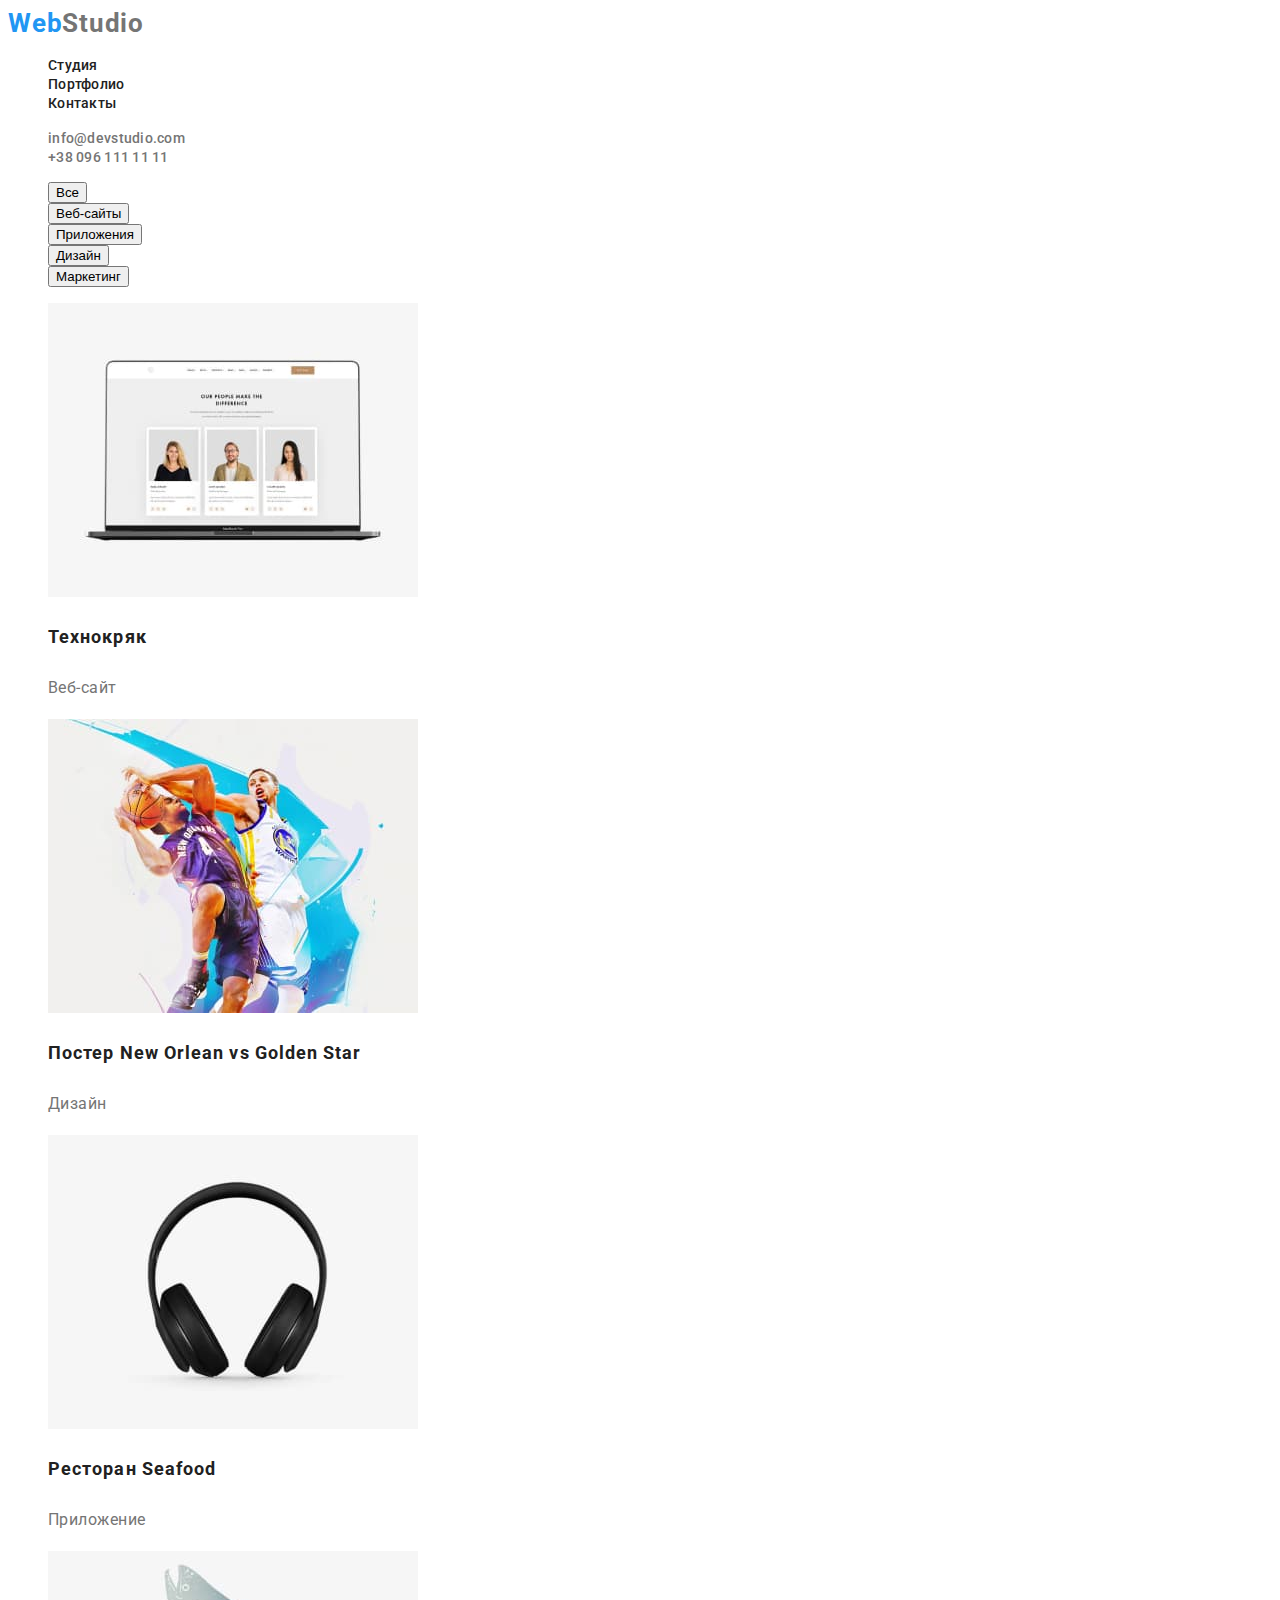
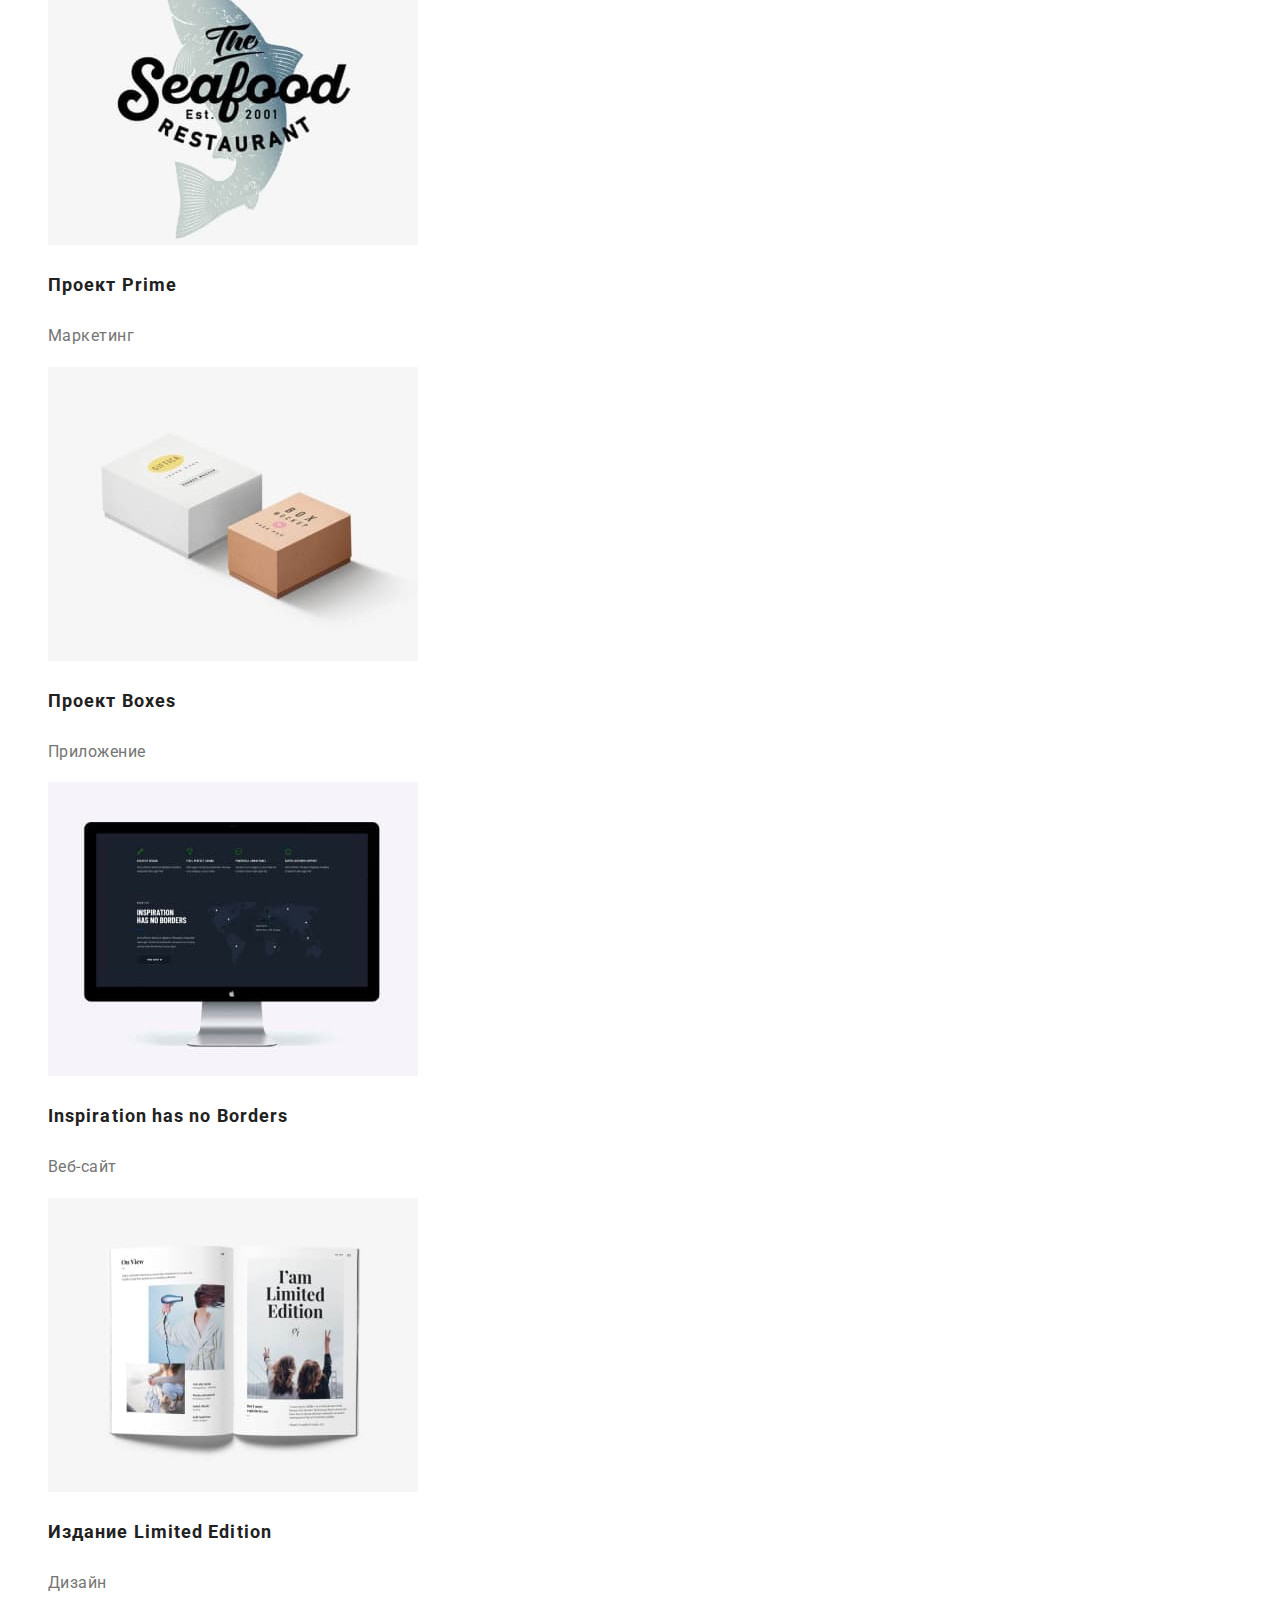
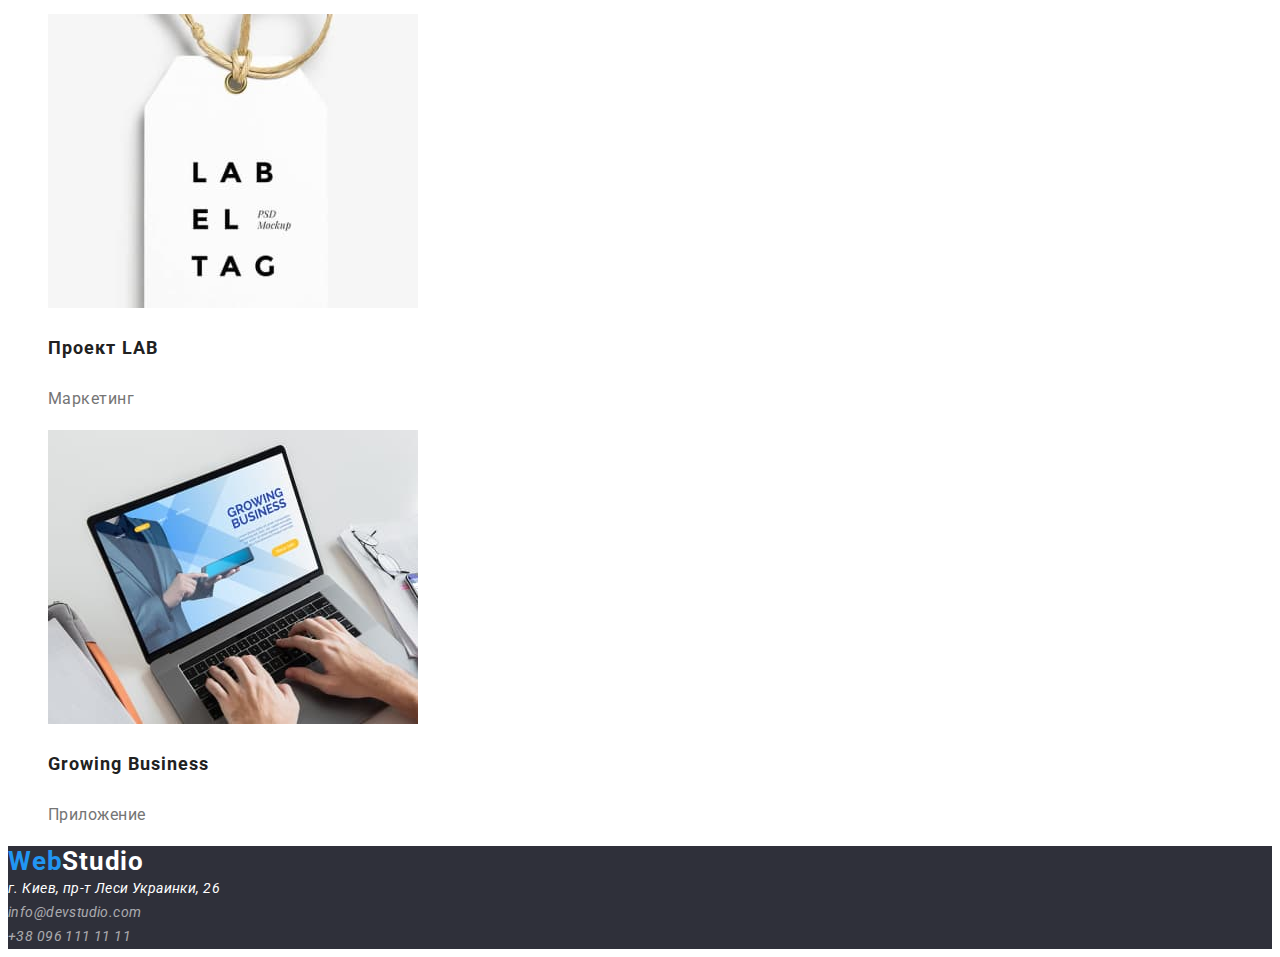
==== commit b3018e8a: "hover, focus added" ====
--- a/portfolio.html
+++ b/portfolio.html
@@ -35,11 +35,11 @@
         <!--Menu-->
         <section class="menu">
             <ul class="menu-list list">
-                <li><button type="button" class="menu-button">Все</button></li>
-                <li><button type="button" class="menu-button">Веб-сайты</button></li>
-                <li><button type="button" class="menu-button">Приложения</button></li>
-                <li><button type="button" class="menu-button">Дизайн</button></li>
-                <li><button type="button" class="menu-button">Маркетинг</button></li>
+                <li><button type="button" class="button">Все</button></li>
+                <li><button type="button" class="button">Веб-сайты</button></li>
+                <li><button type="button" class="button">Приложения</button></li>
+                <li><button type="button" class="button">Дизайн</button></li>
+                <li><button type="button" class="button">Маркетинг</button></li>
             </ul>
         </section>
         <!--Projects-->
--- a/css/styles.css
+++ b/css/styles.css
@@ -25,17 +25,13 @@
 .header {
 }
 .header-link {
-  font-style: normal;
   font-weight: 500;
   font-size: 14px;
   line-height: 1.14;
   letter-spacing: 0.02em;
   color: #212121;
 }
-.link:hover,
-.link:focus {
-  color: #2196f3;
-}
+
 /* Webstudio logo */
 .web {
   font-weight: 700;
@@ -66,17 +62,19 @@
   font-size: 14px;
   line-height: 1.14;
   letter-spacing: 0.02em;
-
-  color: #757575;
-}
-/* font-family: 'Raleway', sans-serif; */
-/* font-weight: 400; */
-/* color: #000000; */
-
+  color: #757575;
+}
 /* site nav */
-
 .header-nav .list > li .link:hover,
-.link:focus {
+.header-nav .list > li .link:focus {
+  color: #2196f3;
+}
+.header-tel:hover,
+.header-tel:focus {
+  color: #2196f3;
+}
+.header-mail:hover,
+.header-mail:focus {
   color: #2196f3;
 }
 .header-nav .list > li .link {
@@ -103,13 +101,11 @@
   font-size: 16px;
   line-height: 1.87;
   /* identical to box height, or 187% */
-  display: flex;
-  align-items: center;
-  text-align: center;
   letter-spacing: 0.06em;
   color: #ffffff;
   background-color: #2196f3;
 }
+
 /* Features section */
 
 .features-list {
@@ -163,7 +159,7 @@
   font-size: 16px;
   line-height: 1.18;
   /* identical to box height */
-  text-align: center;
+  /* text-align: center; */
   letter-spacing: 0.03em;
   color: #212121;
 }
@@ -172,7 +168,7 @@
   font-size: 16px;
   line-height: 1.18;
   /* identical to box height */
-  text-align: center;
+  /* text-align: center; */
   letter-spacing: 0.03em;
   color: #757575;
 }
@@ -231,6 +227,9 @@
   text-align: center;
   letter-spacing: 0.03em;
   color: #212121;
+}
+.button {
+  cursor: pointer;
 }
 .projects {
 }
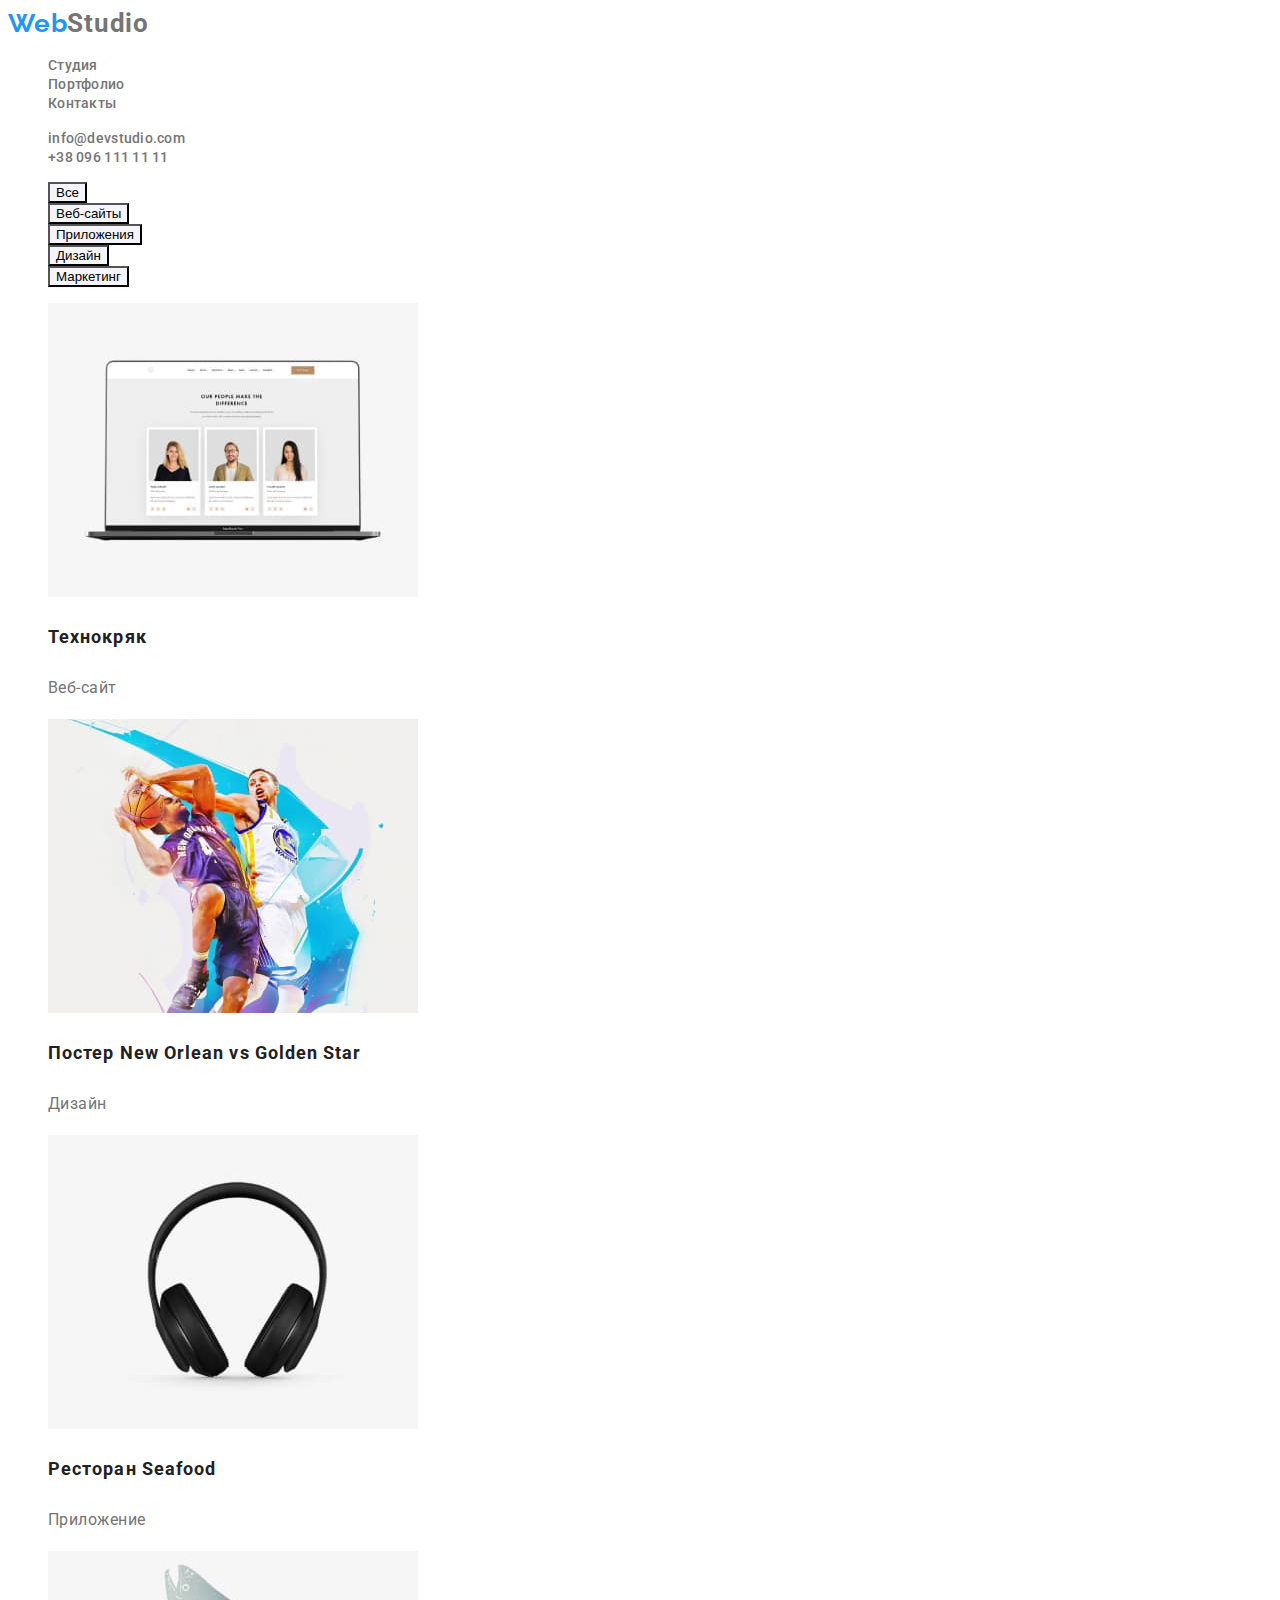
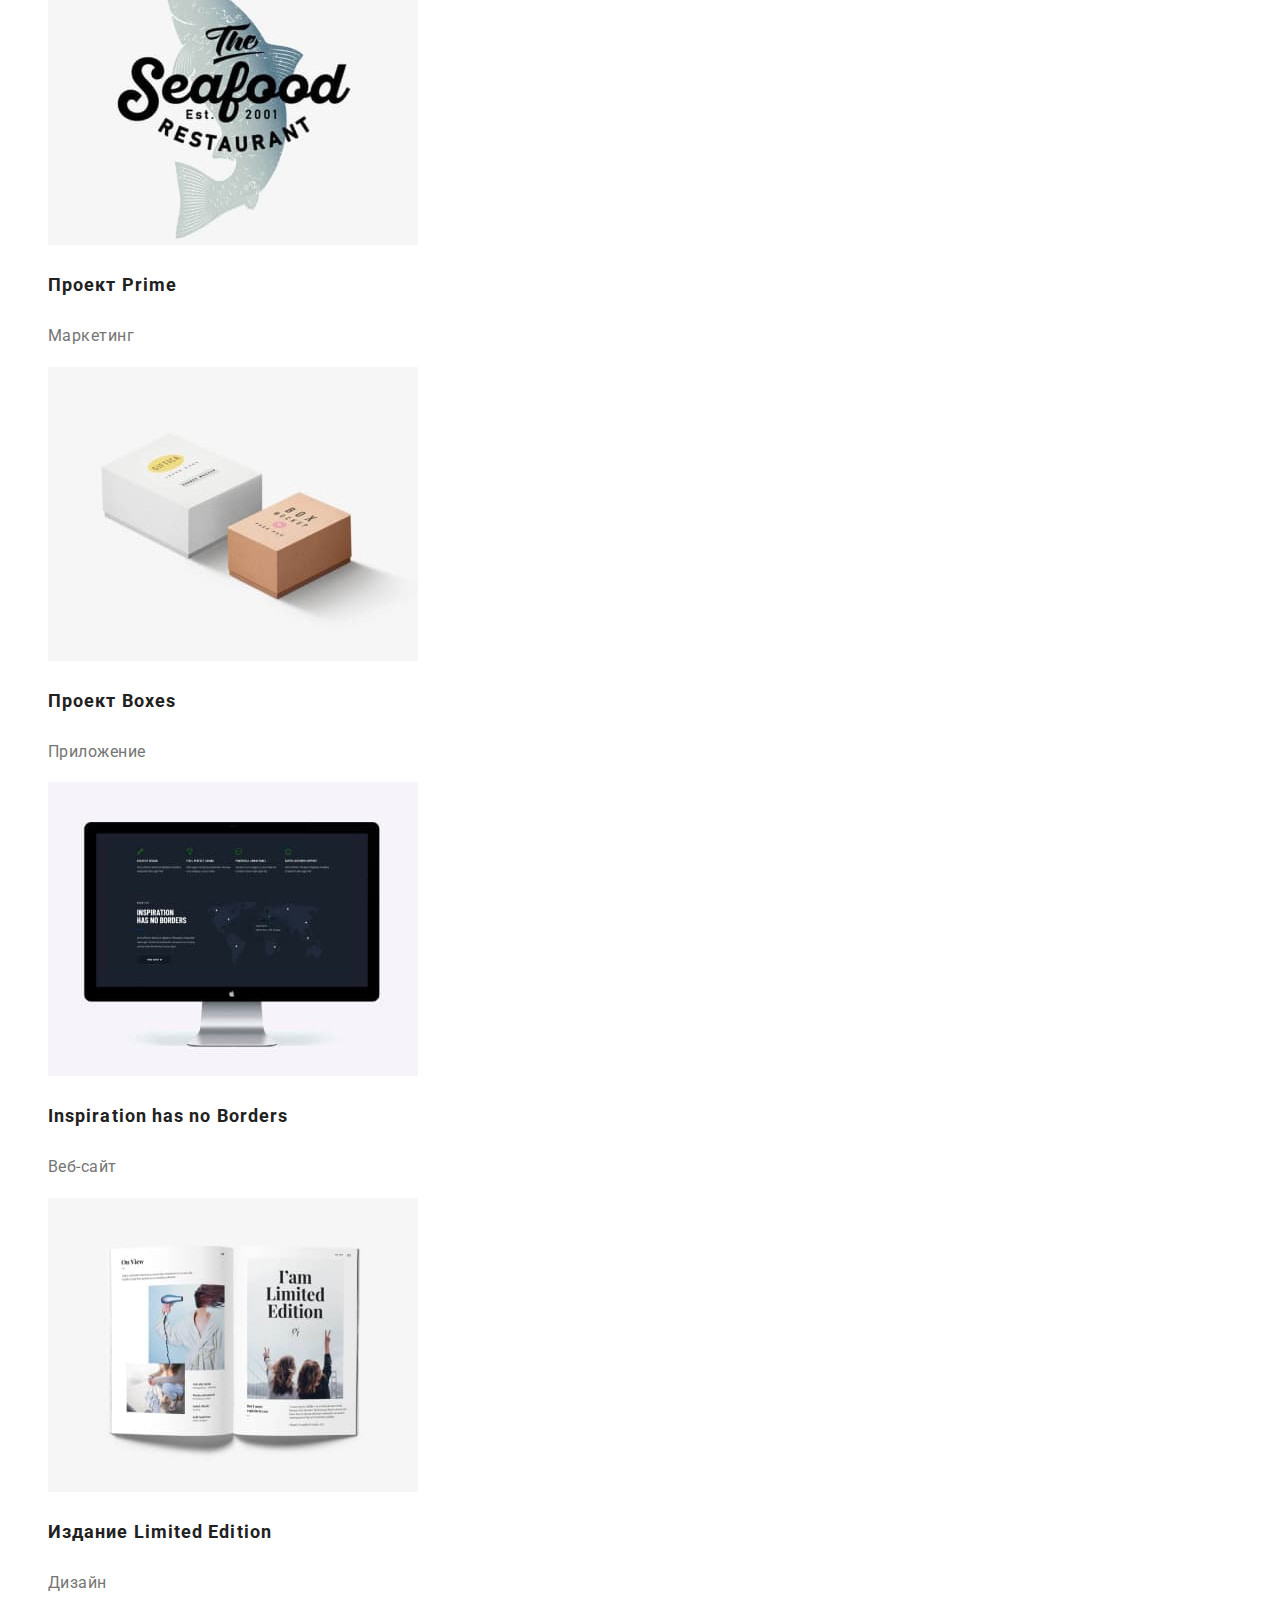
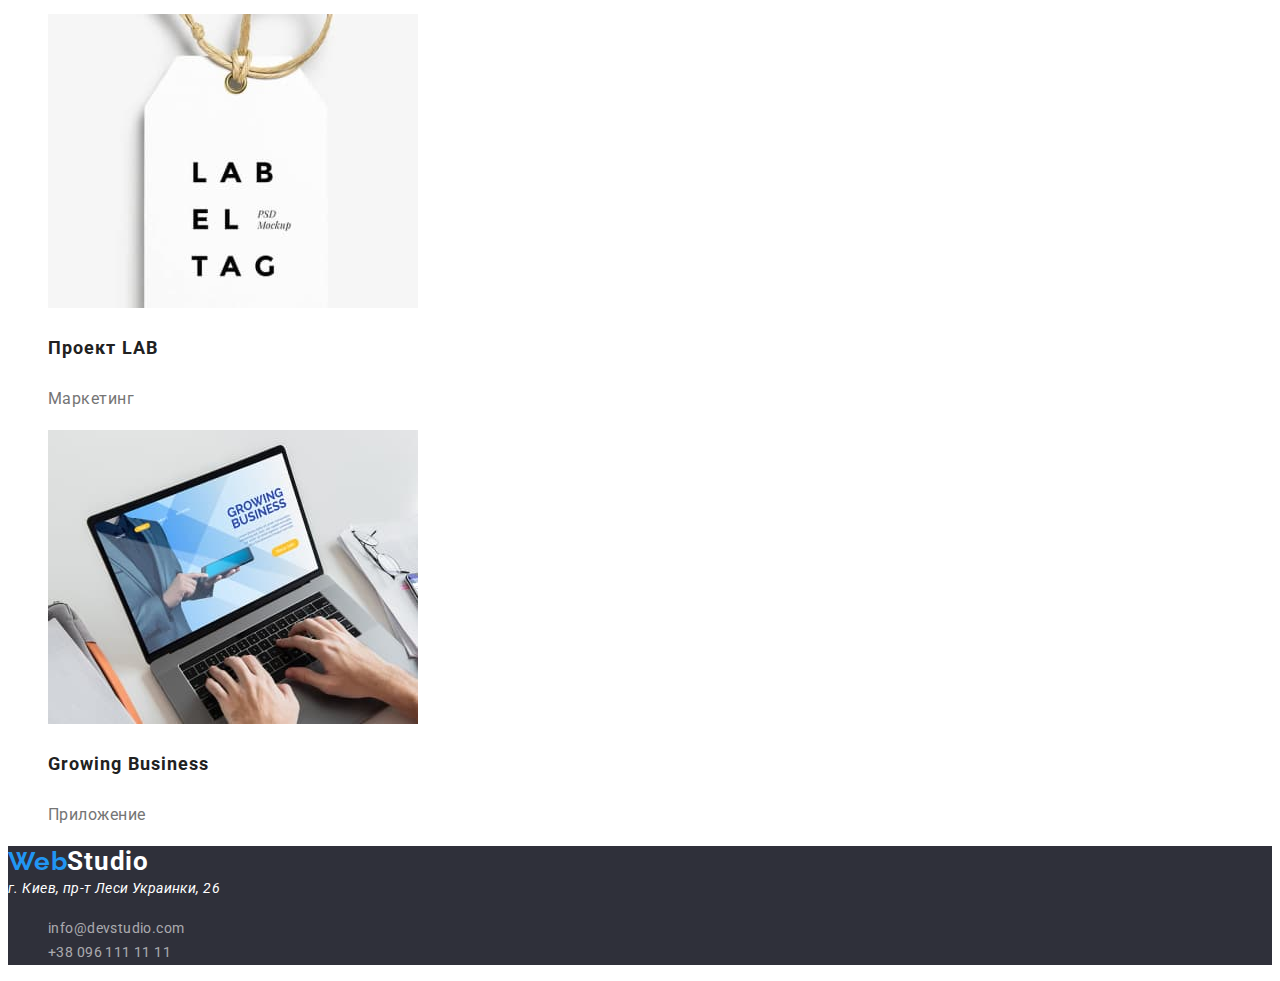
==== commit 2b214202: "files were corrected" ====
--- a/portfolio.html
+++ b/portfolio.html
@@ -31,17 +31,17 @@
             <li><a class="header-tel link" href="+380961111111">+38 096 111 11 11</a></li>
         </ul>
     </header>
+    <!--Menu-->
+    <section class="menu">
+        <ul class="menu-list list">
+            <li><button type="button" class="button">Все</button></li>
+            <li><button type="button" class="button">Веб-сайты</button></li>
+            <li><button type="button" class="button">Приложения</button></li>
+            <li><button type="button" class="button">Дизайн</button></li>
+            <li><button type="button" class="button">Маркетинг</button></li>
+        </ul>
+    </section>
     <main>
-        <!--Menu-->
-        <section class="menu">
-            <ul class="menu-list list">
-                <li><button type="button" class="button">Все</button></li>
-                <li><button type="button" class="button">Веб-сайты</button></li>
-                <li><button type="button" class="button">Приложения</button></li>
-                <li><button type="button" class="button">Дизайн</button></li>
-                <li><button type="button" class="button">Маркетинг</button></li>
-            </ul>
-        </section>
         <!--Projects-->
         <section class="projects">
             <ul class="projects-list list">
@@ -89,10 +89,11 @@
         <div class="contacts-box">
             <a class="logo link" href="/"> <span class="web">Web</span><span class="studio">Studio</span></a>
             <address class="contacts-address">г. Киев, пр-т Леси Украинки, 26<br></address>
-            <address>
-                <a class="contacts-mail link" href="mailto:info@devstudio.com" class="link">info@devstudio.com</a><br>
-                <a class="contacts-tel link" href="tel:+380961111111" class="link">+38 096 111 11 11</a>
-            </address>
+            <ul class="list">
+                <li><a class="contacts-mail link" href="mailto:info@devstudio.com" class="link">info@devstudio.com</a>
+                </li>
+                <li><a class="contacts-tel link" href="tel:+380961111111" class="link">+38 096 111 11 11</a></li>
+            </ul>
         </div>
         <div>
         </div>
--- a/css/styles.css
+++ b/css/styles.css
@@ -21,6 +21,11 @@
 .link {
   text-decoration: none;
 }
+/* .link:hover, */
+/* .link:focus { */
+/* .link:active { */
+/* color: #2196f3; */
+
 /* Header */
 .header {
 }
@@ -34,6 +39,7 @@
 
 /* Webstudio logo */
 .web {
+  font-family: 'Raleway', sans-serif;
   font-weight: 700;
   font-size: 26px;
   line-height: 1.19;
@@ -47,7 +53,7 @@
   line-height: 1.19;
   /* identical to box height */
   letter-spacing: 0.03em;
-  color: #2196f3;
+  color: #212121;
 }
 .header-mail {
   font-weight: 500;
@@ -69,6 +75,9 @@
 .header-nav .list > li .link:focus {
   color: #2196f3;
 }
+.header-nav .list > li .link:active {
+  color: #2196f3;
+}
 .header-tel:hover,
 .header-tel:focus {
   color: #2196f3;
@@ -77,9 +86,7 @@
 .header-mail:focus {
   color: #2196f3;
 }
-.header-nav .list > li .link {
-  color: #212121;
-}
+
 /* Hero */
 .hero {
   background-color: #2f303a;
@@ -96,13 +103,19 @@
   text-transform: uppercase;
   color: #ffffff;
 }
+/* Hero button */
 .button-text {
+  background-color: #757575;
   font-weight: 700;
   font-size: 16px;
   line-height: 1.87;
   /* identical to box height, or 187% */
   letter-spacing: 0.06em;
   color: #ffffff;
+}
+.button-text:hover,
+.button-text:focus,
+.button-text:active {
   background-color: #2196f3;
 }
 
@@ -178,30 +191,6 @@
 .contacts-box {
   background-color: #2f303a;
 }
-.contacts-address {
-  font-weight: 400;
-  font-size: 14px;
-  line-height: 1.71;
-  /* or 171% */
-  letter-spacing: 0.03em;
-  color: #ffffff;
-}
-.contacts-mail {
-  font-weight: 400;
-  font-size: 14px;
-  line-height: 1.71;
-  /* or 171% */
-  letter-spacing: 0.03em;
-  color: rgba(255, 255, 255, 0.6);
-}
-.contacts-tel {
-  font-weight: 400;
-  font-size: 14px;
-  line-height: 1.71;
-  /* or 171% */
-  letter-spacing: 0.03em;
-  color: rgba(255, 255, 255, 0.6);
-}
 .studio {
   font-weight: 700;
   font-size: 26px;
@@ -210,6 +199,31 @@
   letter-spacing: 0.03em;
   color: #ffffff;
 }
+.contacts-address {
+  font-weight: 400;
+  font-size: 14px;
+  line-height: 1.71;
+  /* or 171% */
+  letter-spacing: 0.03em;
+  color: #ffffff;
+}
+.contacts-mail {
+  font-weight: 400;
+  font-size: 14px;
+  line-height: 1.71;
+  /* or 171% */
+  letter-spacing: 0.03em;
+  color: rgba(255, 255, 255, 0.6);
+}
+.contacts-tel {
+  font-weight: 400;
+  font-size: 14px;
+  line-height: 1.71;
+  /* or 171% */
+  letter-spacing: 0.03em;
+  color: rgba(255, 255, 255, 0.6);
+}
+
 .logo {
 }
 .web {
@@ -229,7 +243,14 @@
   color: #212121;
 }
 .button {
+  background-color: #f5f4fa;
   cursor: pointer;
+}
+.button:active,
+.button:hover,
+.button:focus {
+  color: #ffffff;
+  background-color: #2196f3;
 }
 .projects {
 }
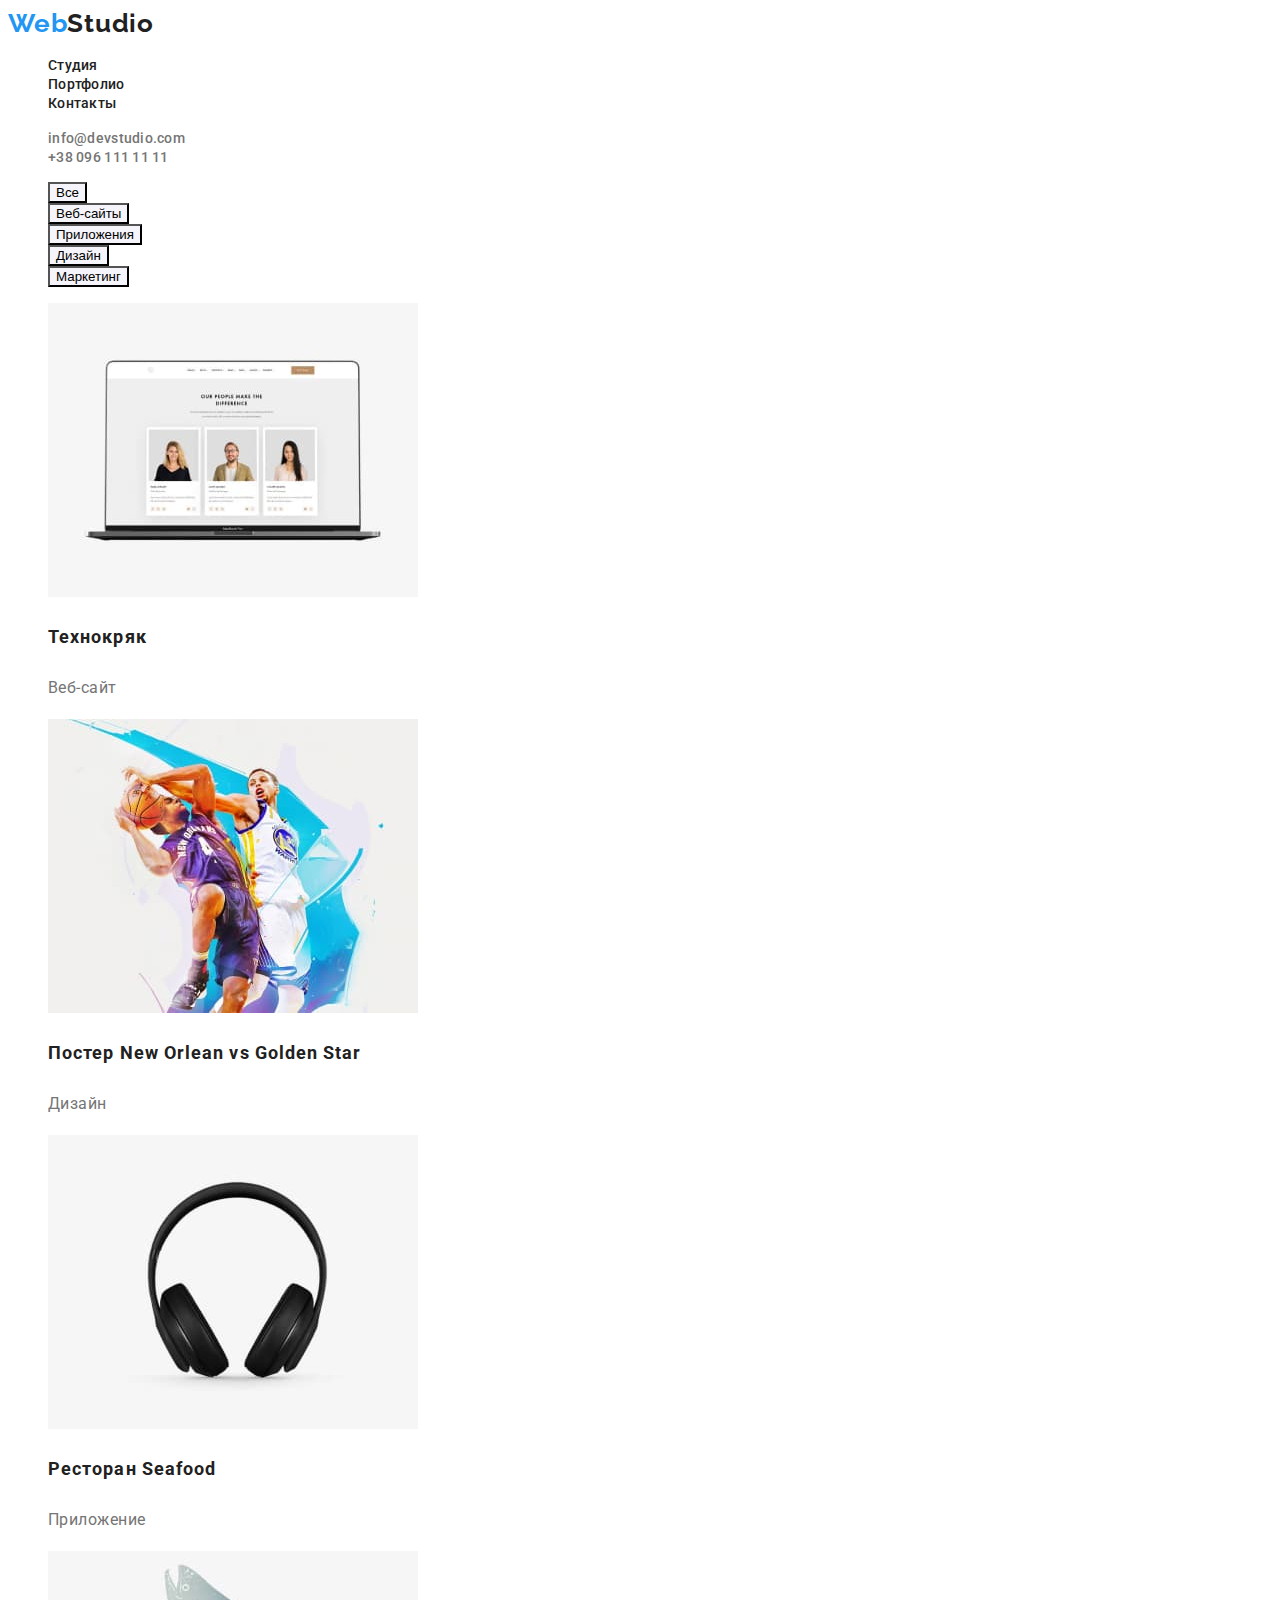
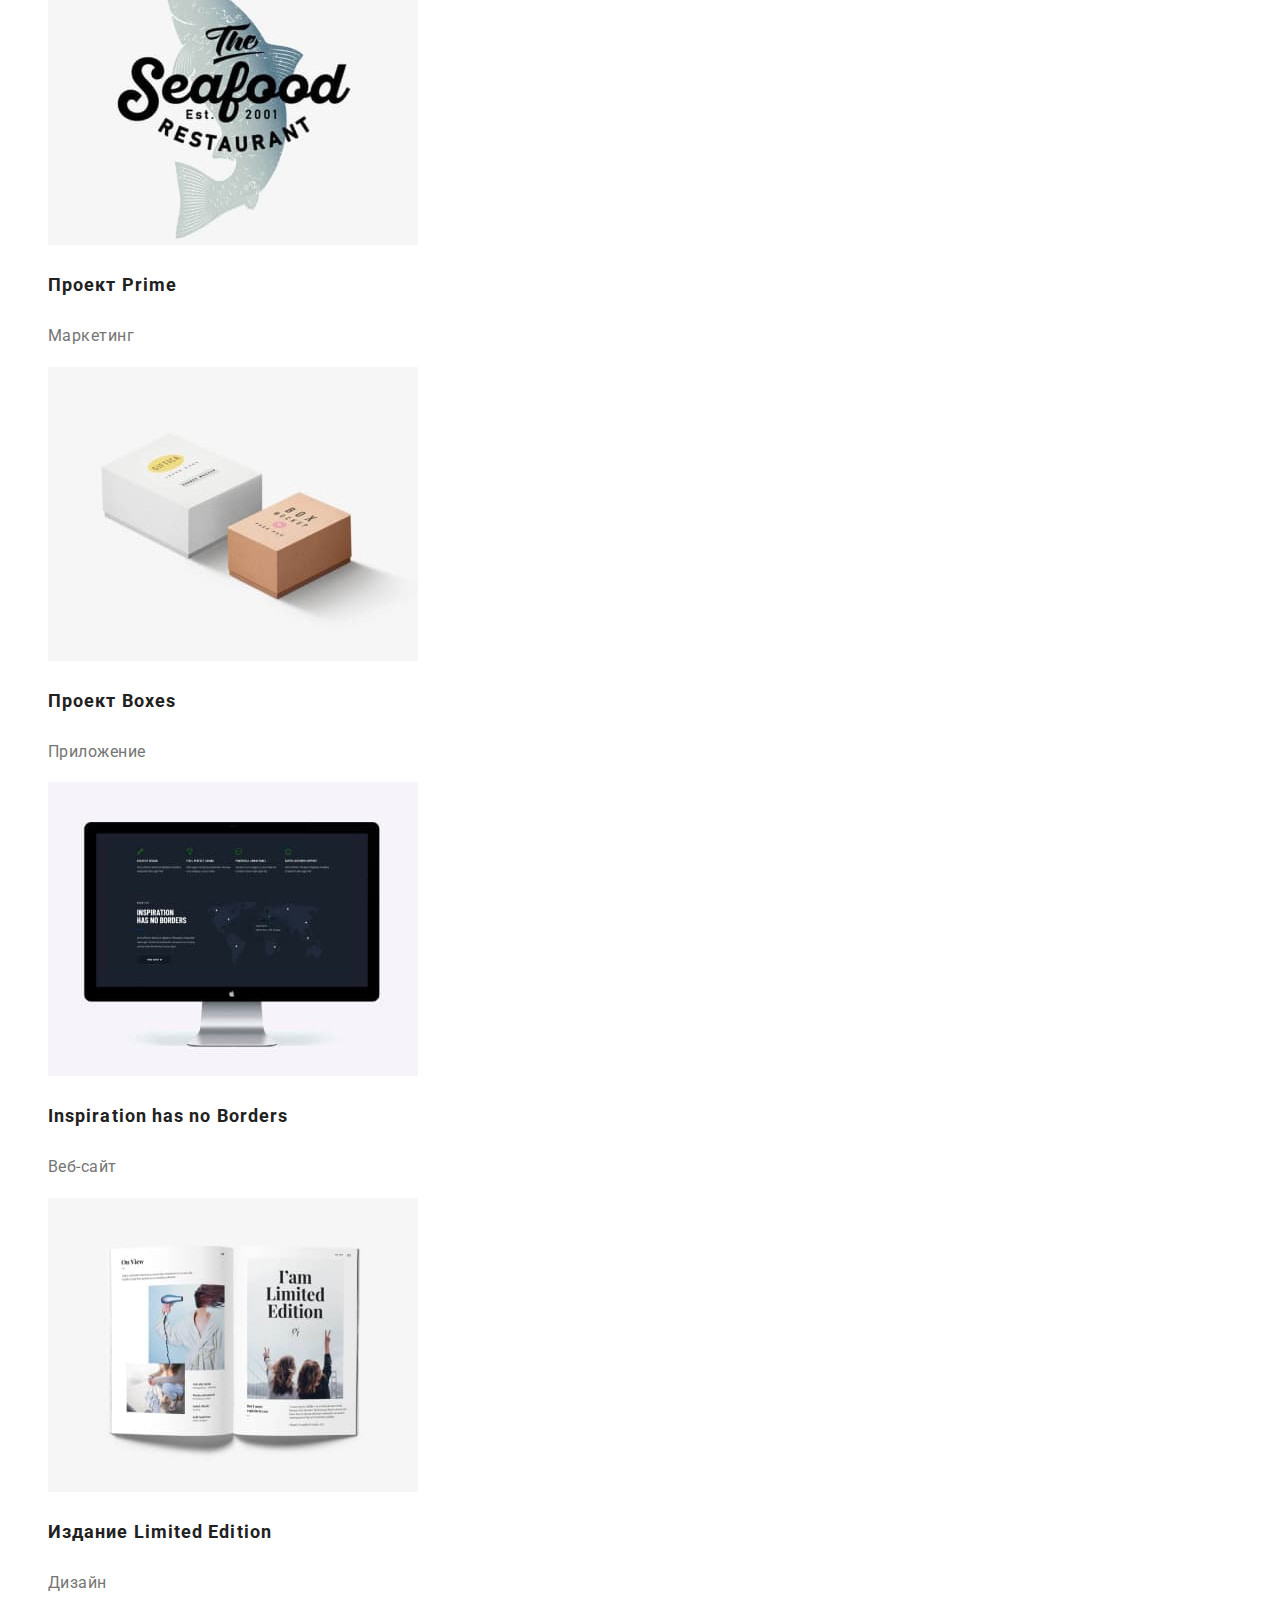
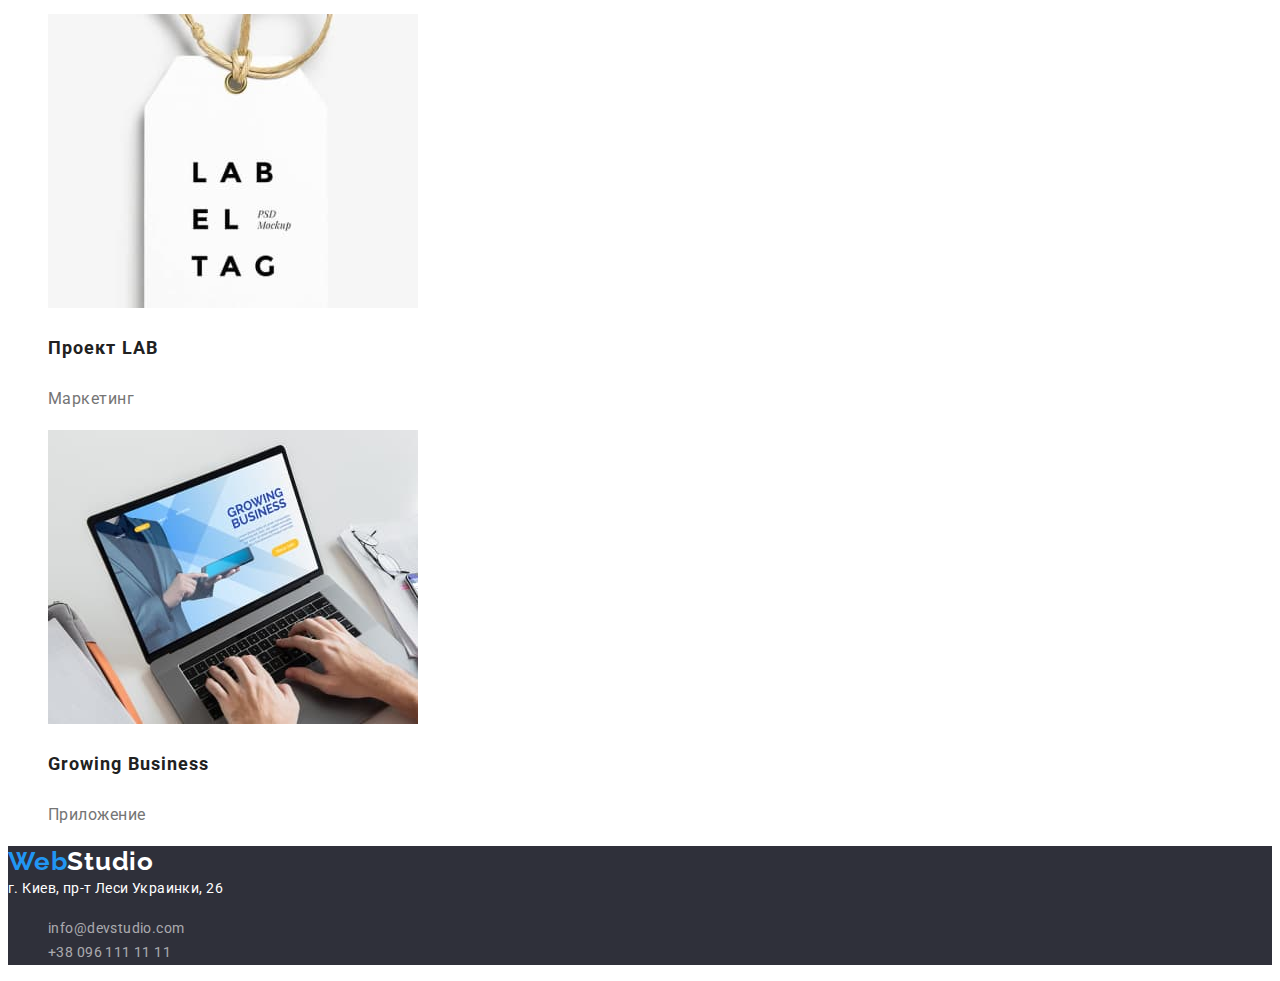
==== commit ff443423: "status link was changed" ====
--- a/portfolio.html
+++ b/portfolio.html
@@ -18,33 +18,32 @@
 <body>
     <!--Шапка-->
     <header class="header">
-        <a class="logo link" href="./index.html"> <span class="web">Web</span>Studio</a>
+        <a class="logo" href="./index.html"> <span class="web">Web</span>Studio</a>
         <nav class="header-nav">
-            <ul class="header-list list">
-                <li><a class="header-link link" href="./index.html">Студия</a></li>
-                <li><a class="header-link link" href="./portfolio.html">Портфолио</a></li>
-                <li><a class="header-link link" href="/">Контакты</a></li>
+            <ul class="header-list">
+                <li><a class="header-link" href="./index.html">Студия</a></li>
+                <li><a class="header-link" href="./portfolio.html">Портфолио</a></li>
+                <li><a class="header-link" href="/">Контакты</a></li>
             </ul>
         </nav>
-        <ul class="header-right list">
-            <li><a class="header-mail link" href="mailto:info@devstudio.com">info@devstudio.com</a></li>
-            <li><a class="header-tel link" href="+380961111111">+38 096 111 11 11</a></li>
+        <ul class="header-right">
+            <li><a class="header-mail" href="mailto:info@devstudio.com">info@devstudio.com</a></li>
+            <li><a class="header-tel" href="+380961111111">+38 096 111 11 11</a></li>
         </ul>
     </header>
-    <!--Menu-->
-    <section class="menu">
-        <ul class="menu-list list">
-            <li><button type="button" class="button">Все</button></li>
-            <li><button type="button" class="button">Веб-сайты</button></li>
-            <li><button type="button" class="button">Приложения</button></li>
-            <li><button type="button" class="button">Дизайн</button></li>
-            <li><button type="button" class="button">Маркетинг</button></li>
-        </ul>
-    </section>
     <main>
         <!--Projects-->
         <section class="projects">
-            <ul class="projects-list list">
+            <class class="projects-menu">
+                <ul class="menu-list">
+                    <li><button type="button" class="button">Все</button></li>
+                    <li><button type="button" class="button">Веб-сайты</button></li>
+                    <li><button type="button" class="button">Приложения</button></li>
+                    <li><button type="button" class="button">Дизайн</button></li>
+                    <li><button type="button" class="button">Маркетинг</button></li>
+                </ul>
+            </class>
+            <ul class="projects-list">
                 <li><img src="./images/img5.jpg" alt="Фото команда" width="370" height="294">
                     <h3 class="projects-title">Технокряк</h3>
                     <p class="projects-text">Веб-сайт</p>
@@ -87,7 +86,7 @@
     <!--Contact us-->
     <footer class="contacts">
         <div class="contacts-box">
-            <a class="logo link" href="/"> <span class="web">Web</span><span class="studio">Studio</span></a>
+            <a class="logo" href="/"> <span class="web">Web</span><span class="studio">Studio</span></a>
             <address class="contacts-address">г. Киев, пр-т Леси Украинки, 26<br></address>
             <ul class="list">
                 <li><a class="contacts-mail link" href="mailto:info@devstudio.com" class="link">info@devstudio.com</a>
--- a/css/styles.css
+++ b/css/styles.css
@@ -15,20 +15,17 @@
   font-family: 'Roboto', sans-serif;
   background-color: #ffffff;
 }
-.list {
+ul {
   list-style: none;
 }
-.link {
+a {
   text-decoration: none;
 }
-/* .link:hover, */
-/* .link:focus { */
-/* .link:active { */
-/* color: #2196f3; */
 
 /* Header */
 .header {
 }
+
 .header-link {
   font-weight: 500;
   font-size: 14px;
@@ -36,8 +33,8 @@
   letter-spacing: 0.02em;
   color: #212121;
 }
-
 /* Webstudio logo */
+
 .web {
   font-family: 'Raleway', sans-serif;
   font-weight: 700;
@@ -47,20 +44,40 @@
   letter-spacing: 0.03em;
   color: #2196f3;
 }
-.logo {
+/* Footer Studio logo*/
+.studio {
+  font-family: 'Raleway', sans-serif;
   font-weight: 700;
   font-size: 26px;
   line-height: 1.19;
   /* identical to box height */
   letter-spacing: 0.03em;
-  color: #212121;
-}
+  color: #ffffff;
+}
+.contacts-tel:hover,
+.contacts-tel:focus {
+  color: #2196f3;
+}
+.contacts-mail:hover,
+.contacts-mail:focus {
+  color: #2196f3;
+}
+
+.logo {
+  font-family: 'Raleway', sans-serif;
+  font-weight: 700;
+  font-size: 26px;
+  line-height: 1.19;
+  /* identical to box height */
+  letter-spacing: 0.03em;
+  color: #212121;
+}
+
 .header-mail {
   font-weight: 500;
   font-size: 14px;
   line-height: 1.14;
   letter-spacing: 0.02em;
-
   color: #757575;
 }
 .header-tel {
@@ -70,14 +87,15 @@
   letter-spacing: 0.02em;
   color: #757575;
 }
-/* site nav */
-.header-nav .list > li .link:hover,
-.header-nav .list > li .link:focus {
-  color: #2196f3;
-}
-.header-nav .list > li .link:active {
-  color: #2196f3;
-}
+/* .header-nav > li .link:active { */
+/* color: #2196f3; */
+/* } */
+
+.header-link:hover,
+.header-link:focus {
+  color: #2196f3;
+}
+
 .header-tel:hover,
 .header-tel:focus {
   color: #2196f3;
@@ -114,8 +132,7 @@
   color: #ffffff;
 }
 .button-text:hover,
-.button-text:focus,
-.button-text:active {
+.button-text:focus {
   background-color: #2196f3;
 }
 
@@ -156,6 +173,7 @@
   color: #757575;
 }
 .team {
+  background: #f5f4fa;
 }
 .team-title {
   font-weight: 700;
@@ -191,15 +209,9 @@
 .contacts-box {
   background-color: #2f303a;
 }
-.studio {
-  font-weight: 700;
-  font-size: 26px;
-  line-height: 1.19;
-  /* identical to box height */
-  letter-spacing: 0.03em;
-  color: #ffffff;
-}
+
 .contacts-address {
+  font-style: normal;
   font-weight: 400;
   font-size: 14px;
   line-height: 1.71;
@@ -229,6 +241,7 @@
 .web {
 }
 /* Portfolio page */
+/* Projects section */
 .menu {
 }
 .menu-list {
@@ -246,12 +259,13 @@
   background-color: #f5f4fa;
   cursor: pointer;
 }
-.button:active,
+
 .button:hover,
 .button:focus {
   color: #ffffff;
   background-color: #2196f3;
 }
+
 .projects {
 }
 .projects-list {
